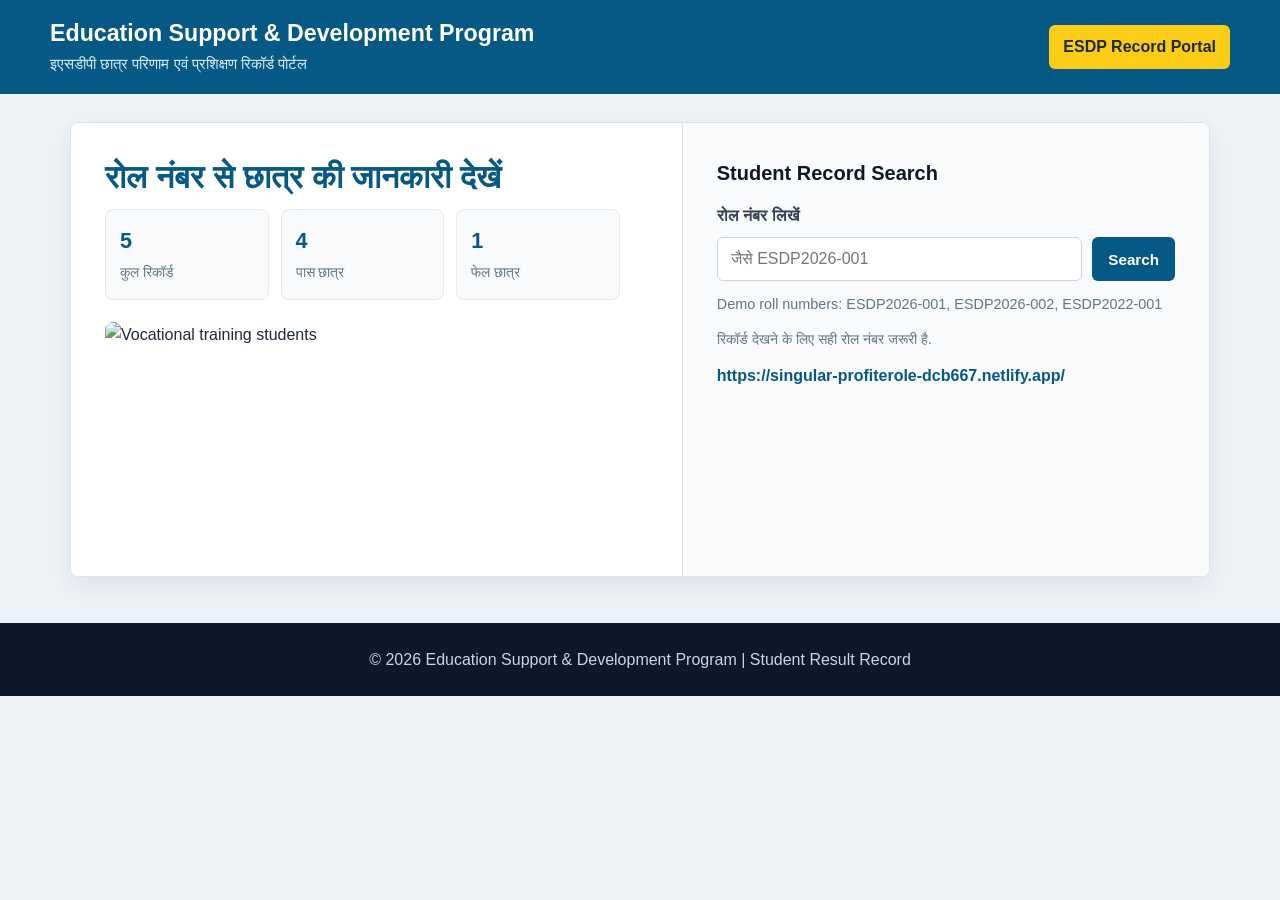
==== index.html @ fd44c866 "Add files via upload" ====
<!DOCTYPE html>
<html lang="hi">
<head>
    <meta charset="UTF-8">
    <meta name="viewport" content="width=device-width, initial-scale=1.0">
    <title>ESDP Student Result Record</title>
    <style>
        * {
            box-sizing: border-box;
            margin: 0;
            padding: 0;
        }

        body {
            background: #eef3f8;
            color: #1d2939;
            font-family: Arial, "Noto Sans Devanagari", sans-serif;
            line-height: 1.6;
        }

        header {
            background: #075985;
            color: #fff;
            padding: 18px 20px;
        }

        .header-inner {
            align-items: center;
            display: flex;
            gap: 18px;
            justify-content: space-between;
            margin: auto;
            max-width: 1180px;
        }

        .brand h1 {
            font-size: 1.45rem;
            line-height: 1.3;
        }

        .brand p {
            color: #d8eefb;
            font-size: 0.95rem;
            margin-top: 4px;
        }

        .badge {
            background: #facc15;
            border-radius: 6px;
            color: #1f2937;
            font-weight: 700;
            padding: 9px 14px;
            white-space: nowrap;
        }

        main {
            margin: auto;
            max-width: 1180px;
            padding: 28px 20px 46px;
        }

        .hero {
            background: #fff;
            border: 1px solid #d9e2ec;
            border-radius: 8px;
            box-shadow: 0 10px 28px rgba(15, 23, 42, 0.08);
            display: grid;
            gap: 28px;
            grid-template-columns: 1.05fr 0.95fr;
            overflow: hidden;
        }

        .hero-text {
            padding: 34px;
        }

        .hero-text h2 {
            color: #075985;
            font-size: 2rem;
            line-height: 1.25;
            margin-bottom: 12px;
        }

        .hero-text p {
            color: #475467;
            font-size: 1.05rem;
            margin-bottom: 22px;
        }

        .quick-stats {
            display: grid;
            gap: 12px;
            grid-template-columns: repeat(3, 1fr);
        }

        .vocational-photo {
            border-radius: 8px;
            display: block;
            height: 220px;
            margin-top: 22px;
            object-fit: cover;
            width: 100%;
        }

        .stat {
            background: #f8fafc;
            border: 1px solid #e2e8f0;
            border-radius: 8px;
            padding: 14px;
        }

        .stat strong {
            color: #075985;
            display: block;
            font-size: 1.35rem;
        }

        .stat span {
            color: #64748b;
            font-size: 0.86rem;
        }

        .search-panel {
            background: #f8fafc;
            border-left: 1px solid #d9e2ec;
            padding: 34px;
        }

        .search-panel h3 {
            color: #0f172a;
            font-size: 1.25rem;
            margin-bottom: 14px;
        }

        label {
            color: #344054;
            display: block;
            font-weight: 700;
            margin-bottom: 8px;
        }

        .search-row {
            display: flex;
            gap: 10px;
        }

        input {
            border: 1px solid #cbd5e1;
            border-radius: 6px;
            color: #1f2937;
            flex: 1;
            font-size: 1rem;
            min-width: 0;
            padding: 12px 13px;
        }

        input:focus {
            border-color: #0284c7;
            box-shadow: 0 0 0 3px rgba(2, 132, 199, 0.15);
            outline: none;
        }

        button {
            background: #075985;
            border: 0;
            border-radius: 6px;
            color: #fff;
            cursor: pointer;
            font-size: 0.95rem;
            font-weight: 700;
            padding: 12px 16px;
        }

        button:hover {
            background: #0369a1;
        }

        .secondary-btn {
            background: #e2e8f0;
            color: #0f172a;
        }

        .secondary-btn:hover {
            background: #cbd5e1;
        }

        .hint {
            color: #64748b;
            font-size: 0.9rem;
            margin-top: 12px;
        }

        .website-link {
            color: #075985;
            display: inline-block;
            font-weight: 700;
            margin-top: 12px;
            text-decoration: none;
        }

        .website-link:hover {
            text-decoration: underline;
        }

        .result-card {
            background: #fff;
            border: 1px solid #d9e2ec;
            border-radius: 8px;
            margin-top: 24px;
            overflow: hidden;
        }

        .result-head {
            align-items: center;
            background: #ecfeff;
            border-bottom: 1px solid #cffafe;
            display: flex;
            justify-content: space-between;
            padding: 18px 22px;
        }

        .result-head h3 {
            color: #164e63;
            font-size: 1.25rem;
        }

        .status {
            border-radius: 999px;
            font-weight: 800;
            padding: 7px 14px;
        }

        .status.pass {
            background: #dcfce7;
            color: #166534;
        }

        .status.fail {
            background: #fee2e2;
            color: #991b1b;
        }

        .details-grid {
            display: grid;
            grid-template-columns: repeat(2, 1fr);
        }

        .student-summary {
            align-items: center;
            border-bottom: 1px solid #edf2f7;
            display: flex;
            gap: 18px;
            padding: 20px 22px;
        }

        .student-photo {
            background: #e2e8f0;
            border: 1px solid #cbd5e1;
            border-radius: 8px;
            height: 116px;
            object-fit: cover;
            width: 96px;
        }

        .summary-text span {
            color: #667085;
            display: block;
            font-size: 0.9rem;
        }

        .summary-text strong {
            color: #0f172a;
            display: block;
            font-size: 1.35rem;
            line-height: 1.3;
            margin-top: 3px;
        }

        .detail {
            border-bottom: 1px solid #edf2f7;
            padding: 16px 22px;
        }

        .detail:nth-child(odd) {
            border-right: 1px solid #edf2f7;
        }

        .detail span {
            color: #667085;
            display: block;
            font-size: 0.85rem;
            margin-bottom: 4px;
        }

        .detail strong {
            color: #101828;
            font-size: 1.02rem;
        }

        .empty {
            background: #fff7ed;
            border: 1px solid #fed7aa;
            border-radius: 8px;
            color: #9a3412;
            display: none;
            margin-top: 20px;
            padding: 16px 18px;
        }

        footer {
            background: #0f172a;
            color: #cbd5e1;
            padding: 24px 20px;
            text-align: center;
        }

        @media (max-width: 820px) {
            .header-inner,
            .result-head {
                align-items: flex-start;
                flex-direction: column;
            }

            .hero {
                grid-template-columns: 1fr;
            }

            .search-panel {
                border-left: 0;
                border-top: 1px solid #d9e2ec;
            }

            .quick-stats,
            .details-grid {
                grid-template-columns: 1fr;
            }

            .student-summary {
                align-items: flex-start;
            }

            .detail:nth-child(odd) {
                border-right: 0;
            }

            .search-row {
                flex-direction: column;
            }
        }
    </style>
</head>
<body>
    <header>
        <div class="header-inner">
            <div class="brand">
                <h1>Education Support & Development Program</h1>
                <p>इएसडीपी छात्र परिणाम एवं प्रशिक्षण रिकॉर्ड पोर्टल</p>
            </div>
            <div class="badge">ESDP Record Portal</div>
        </div>
    </header>

    <main>
        <section class="hero">
            <div class="hero-text">
                <h2>रोल नंबर से छात्र की जानकारी देखें</h2>
                <div class="quick-stats">
                    <div class="stat">
                        <strong id="totalStudents">0</strong>
                        <span>कुल रिकॉर्ड</span>
                    </div>
                    <div class="stat">
                        <strong id="passStudents">0</strong>
                        <span>पास छात्र</span>
                    </div>
                    <div class="stat">
                        <strong id="failStudents">0</strong>
                        <span>फेल छात्र</span>
                    </div>
                </div>
                <img
                    class="vocational-photo"
                    src="https://images.unsplash.com/photo-1524178232363-1fb2b075b655?auto=format&fit=crop&w=900&q=85"
                    alt="Vocational training students"
                >
            </div>

            <div class="search-panel">
                <h3>Student Record Search</h3>
                <form id="searchForm">
                    <label for="rollInput">रोल नंबर लिखें</label>
                    <div class="search-row">
                        <input id="rollInput" type="text" placeholder="जैसे ESDP2026-001" autocomplete="off">
                        <button type="submit">Search</button>
                    </div>
                </form>
                <p class="hint">Demo roll numbers: ESDP2026-001, ESDP2026-002, ESDP2022-001</p>
                <p class="hint">रिकॉर्ड देखने के लिए सही रोल नंबर जरूरी है.</p>
                <a class="website-link" href="https://singular-profiterole-dcb667.netlify.app/">https://singular-profiterole-dcb667.netlify.app/</a>
            </div>
        </section>

        <div class="empty" id="emptyMessage">इस रोल नंबर का रिकॉर्ड नहीं मिला. कृपया रोल नंबर दोबारा जांचें.</div>

        <section class="result-card" id="resultCard" aria-live="polite">
            <div class="result-head">
                <h3 id="resultTitle">Student Details</h3>
                <span class="status pass" id="resultStatus">PASS</span>
            </div>
            <div class="student-summary">
                <img class="student-photo" id="studentPhoto" src="rahul-varma-photo.svg" alt="Student photo">
                <div class="summary-text">
                    <span>Student Photo & Record</span>
                    <strong id="summaryName"></strong>
                </div>
            </div>
            <div class="details-grid">
                <div class="detail">
                    <span>रोल नंबर</span>
                    <strong id="rollNumber"></strong>
                </div>
                <div class="detail">
                    <span>छात्र का नाम</span>
                    <strong id="studentName"></strong>
                </div>
                <div class="detail">
                    <span>पिता का नाम</span>
                    <strong id="fatherName"></strong>
                </div>
                <div class="detail">
                    <span>ट्रेड का नाम</span>
                    <strong id="tradeName"></strong>
                </div>
                <div class="detail">
                    <span>सेंटर का नाम</span>
                    <strong id="centerName"></strong>
                </div>
                <div class="detail">
                    <span>उत्तीर्ण वर्ष</span>
                    <strong id="passingYear"></strong>
                </div>
            </div>
        </section>

    </main>

    <footer>
        <p>&copy; 2026 Education Support & Development Program | Student Result Record</p>
    </footer>

    <script>
        const students = [
            {
                roll: "ESDP2026-001",
                name: "Rahul Varma",
                father: "Mohan Varma",
                trade: "IT / कंप्यूटर",
                center: "ESDP सेंटर छिंदवाड़ा",
                year: "2026",
                result: "PASS",
                photo: "rahul-varma-photo.svg"
            },
            {
                roll: "ESDP2026-002",
                name: "Pooja Sahu",
                father: "Rajesh Sahu",
                trade: "ब्यूटी एंड वेलनेस",
                center: "ESDP सेंटर बालाघाट",
                year: "2026",
                result: "PASS",
                photo: ""
            },
            {
                roll: "ESDP2024-001",
                name: "Aman Thakur",
                father: "Suresh Thakur",
                trade: "एग्रीकल्चर",
                center: "ESDP सेंटर सिवनी",
                year: "2024",
                result: "FAIL",
                photo: ""
            },
            {
                roll: "ESDP2030-001",
                name: "Neha Pawar",
                father: "Dinesh Pawar",
                trade: "हेल्थकेयर",
                center: "ESDP सेंटर बैतूल",
                year: "2030",
                result: "PASS",
                photo: ""
            },
            {
                roll: "ESDP2022-001",
                name: "Ravi Patel",
                father: "Mahesh Patel",
                trade: "IT / कंप्यूटर",
                center: "ESDP सेंटर छिंदवाड़ा",
                year: "2022",
                result: "PASS",
                photo: ""
            }
        ];

        const resultCard = document.getElementById("resultCard");
        const emptyMessage = document.getElementById("emptyMessage");
        const rollInput = document.getElementById("rollInput");
        const resultStatus = document.getElementById("resultStatus");
        const studentPhoto = document.getElementById("studentPhoto");

        function fillStats() {
            document.getElementById("totalStudents").textContent = students.length;
            document.getElementById("passStudents").textContent = students.filter(student => student.result === "PASS").length;
            document.getElementById("failStudents").textContent = students.filter(student => student.result === "FAIL").length;
        }

        function showStudent(student) {
            document.getElementById("resultTitle").textContent = `${student.name} का रिकॉर्ड`;
            document.getElementById("summaryName").textContent = student.name;
            document.getElementById("rollNumber").textContent = student.roll;
            document.getElementById("studentName").textContent = student.name;
            document.getElementById("fatherName").textContent = student.father;
            document.getElementById("tradeName").textContent = student.trade;
            document.getElementById("centerName").textContent = student.center;
            document.getElementById("passingYear").textContent = student.year;
            studentPhoto.src = student.photo || "student-photo-placeholder.svg";
            studentPhoto.alt = `${student.name} photo`;
            resultStatus.textContent = student.result;
            resultStatus.className = `status ${student.result === "PASS" ? "pass" : "fail"}`;
            resultCard.style.display = "block";
            emptyMessage.style.display = "none";
        }

        function searchStudent(event) {
            event.preventDefault();
            const roll = rollInput.value.trim().toUpperCase();
            const student = students.find(item => item.roll.toUpperCase() === roll);

            if (student) {
                showStudent(student);
                return;
            }

            resultCard.style.display = "none";
            emptyMessage.style.display = "block";
        }

        document.getElementById("searchForm").addEventListener("submit", searchStudent);

        function openStudentFromLink() {
            const params = new URLSearchParams(window.location.search);
            const roll = params.get("roll");

            if (!roll) {
                resultCard.style.display = "none";
                return;
            }

            const student = students.find(item => item.roll.toUpperCase() === roll.trim().toUpperCase());

            if (student) {
                rollInput.value = student.roll;
                showStudent(student);
                return;
            }

            resultCard.style.display = "none";
            emptyMessage.style.display = "block";
        }

        fillStats();
        openStudentFromLink();
    </script>
</body>
</html>
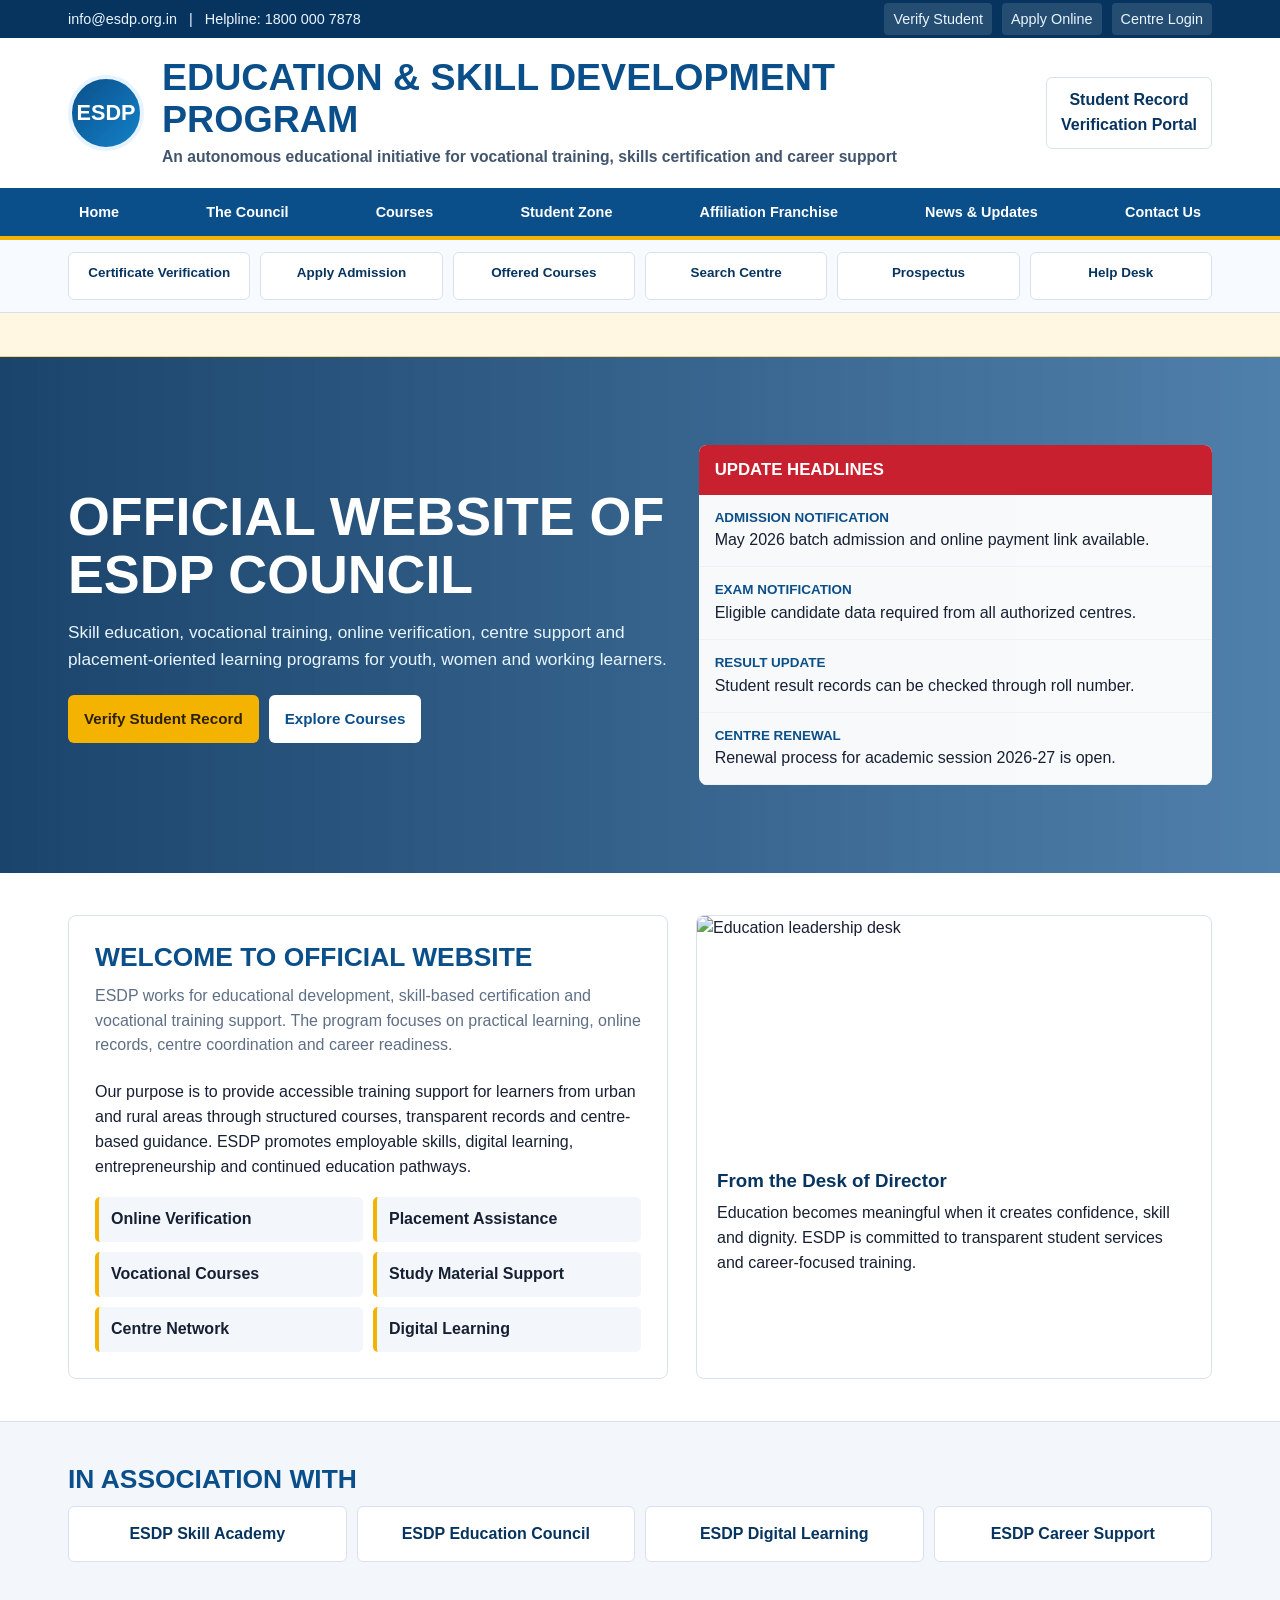
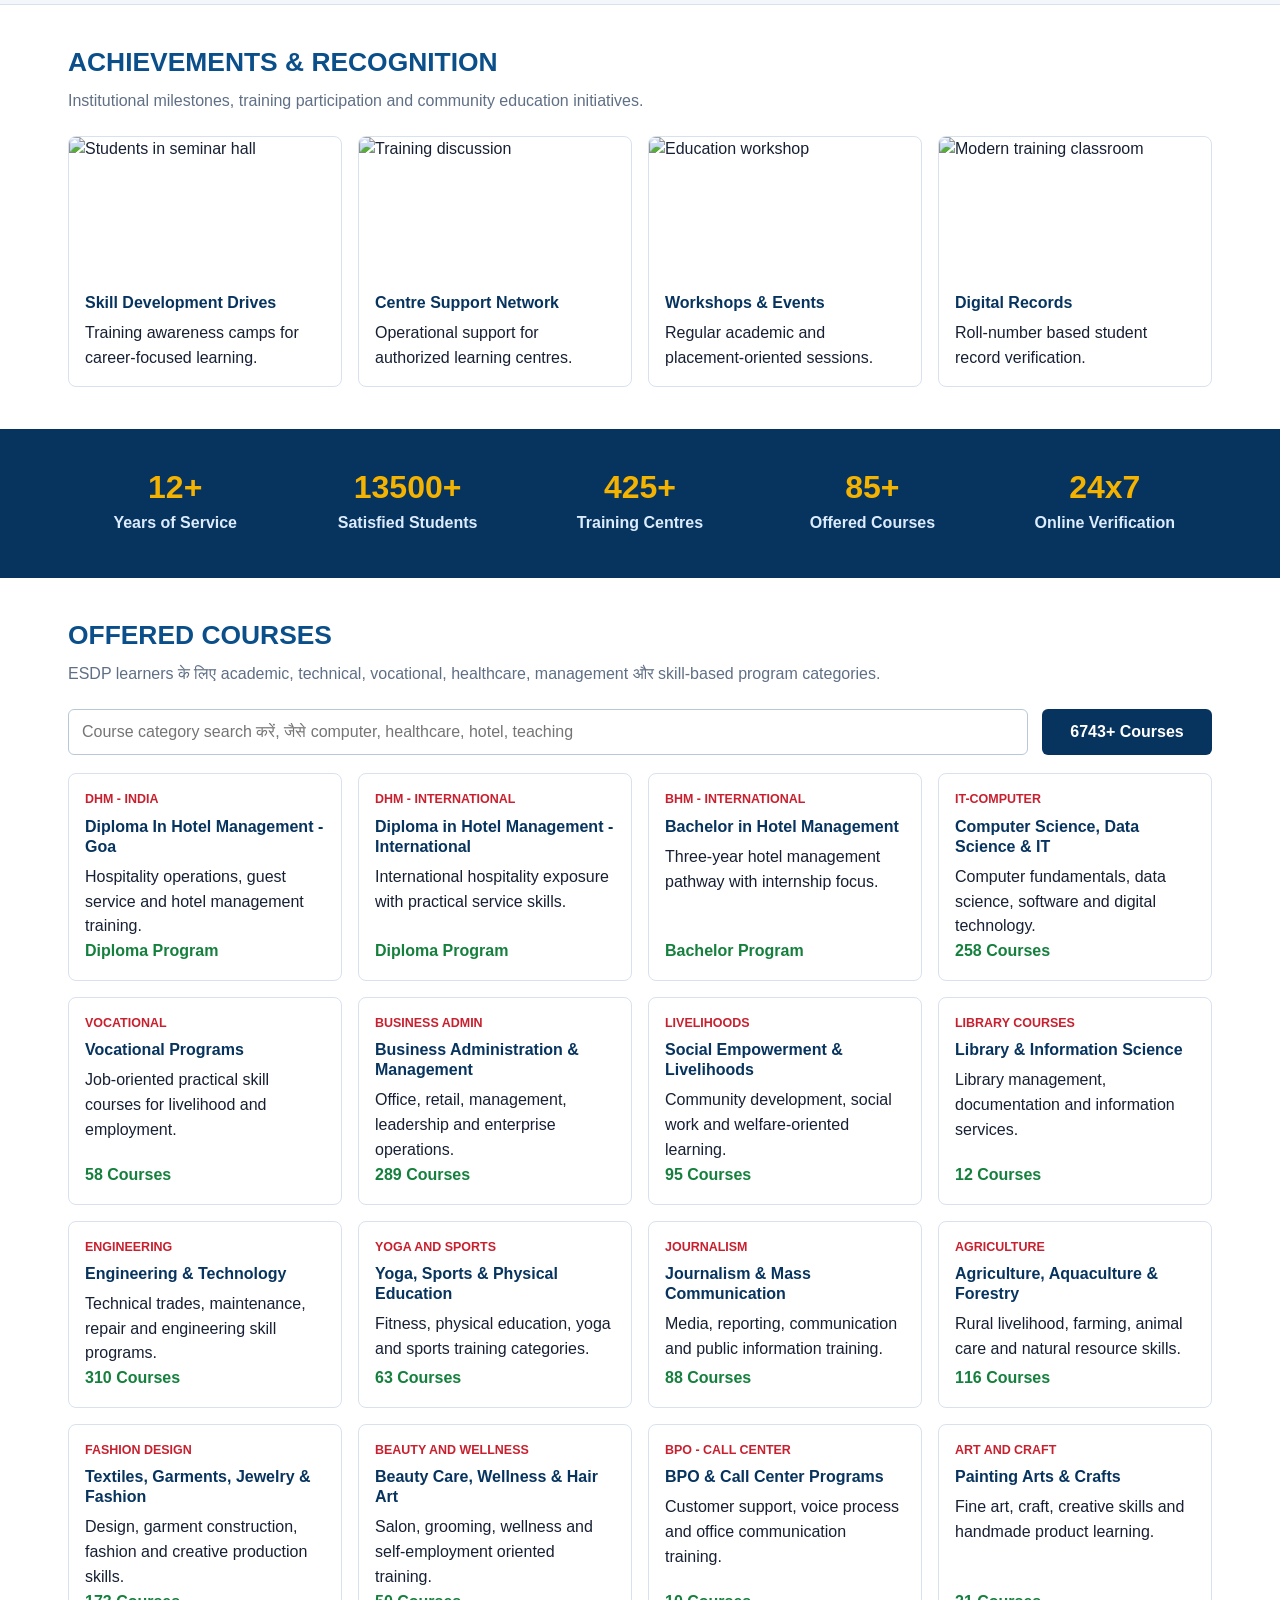
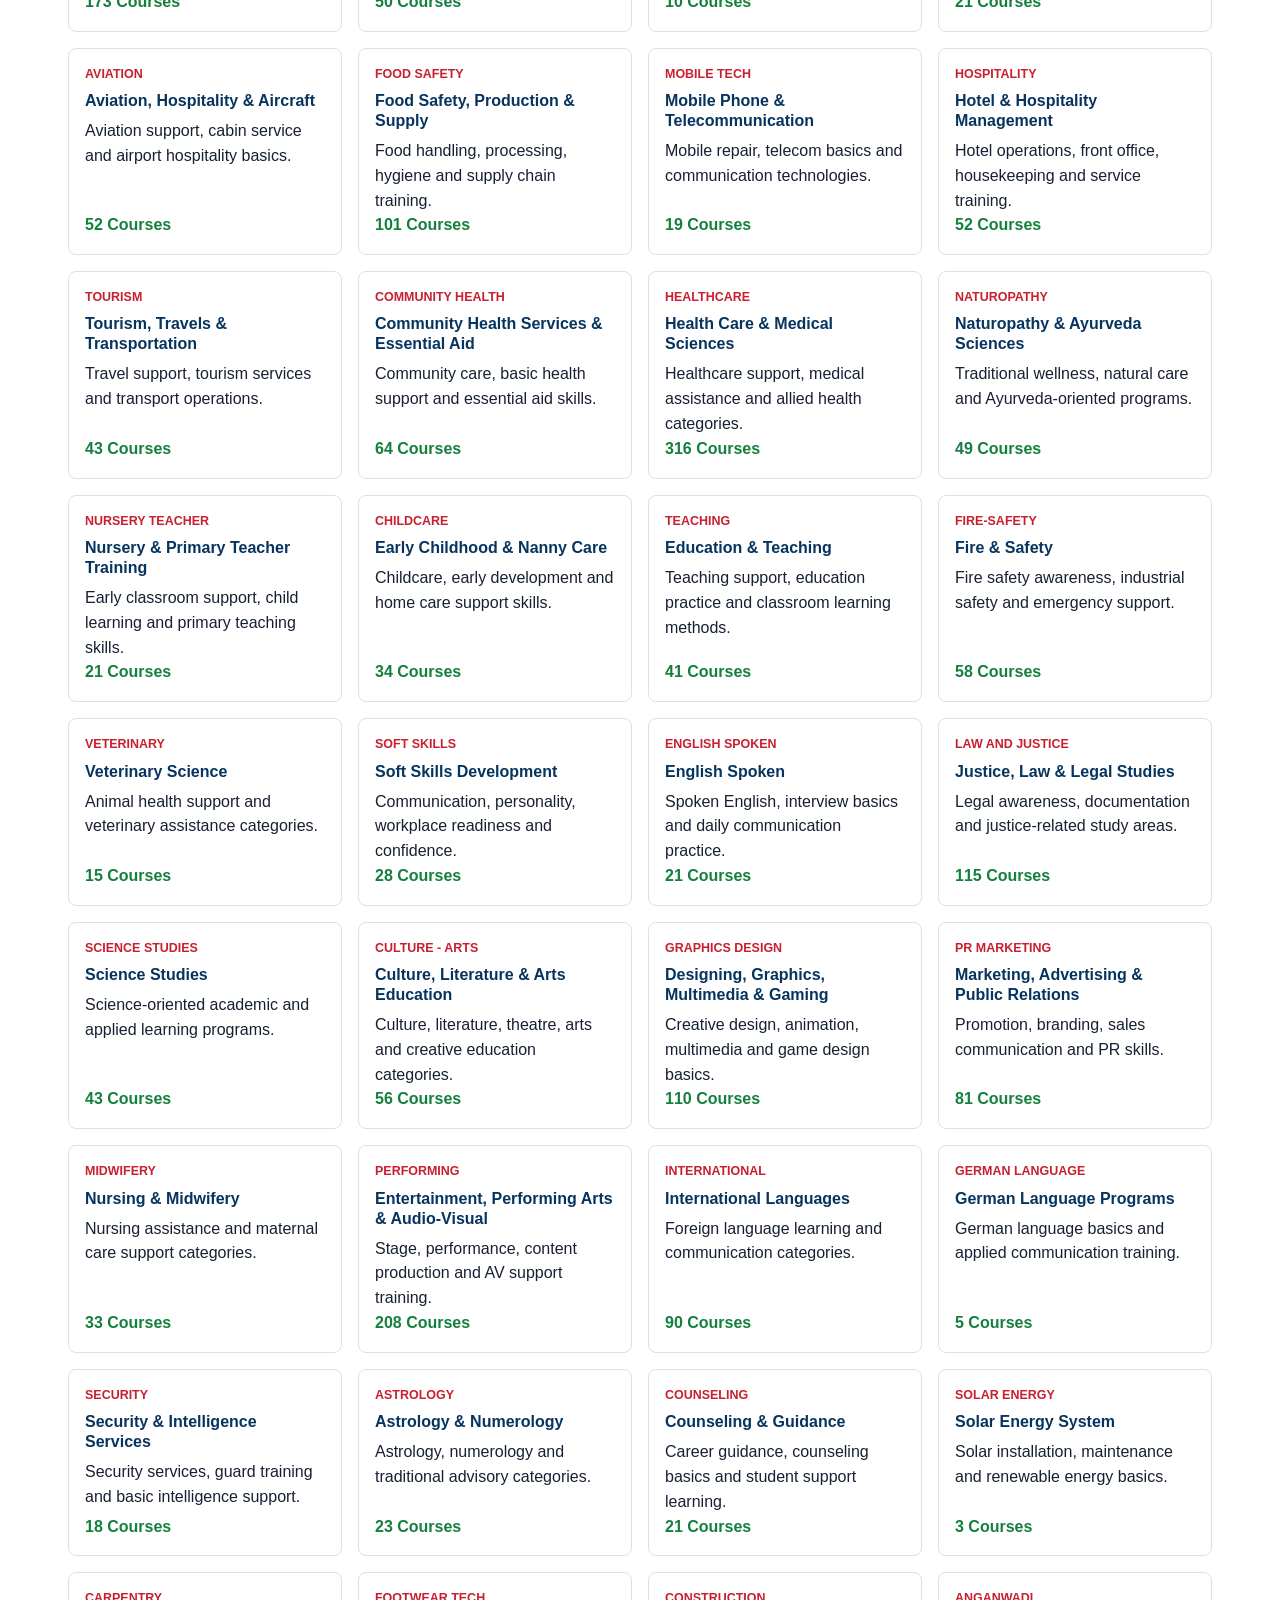
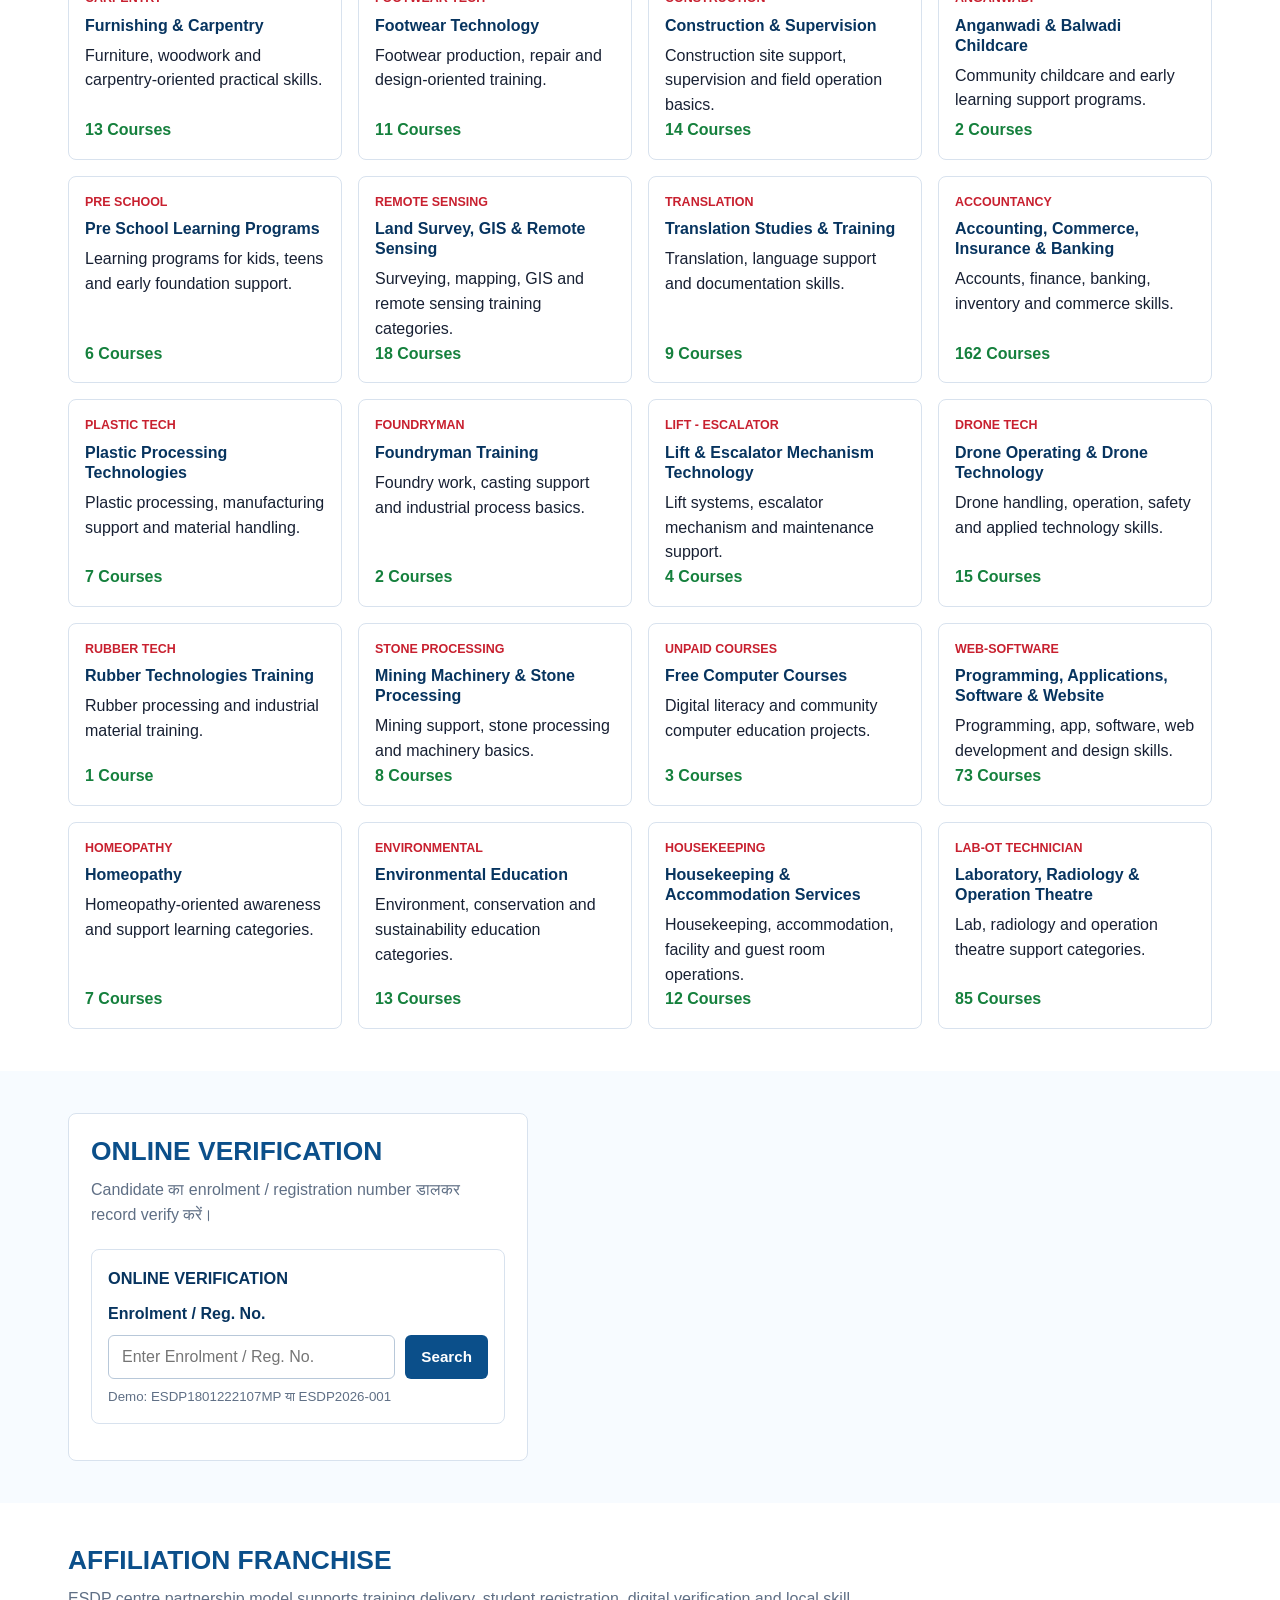
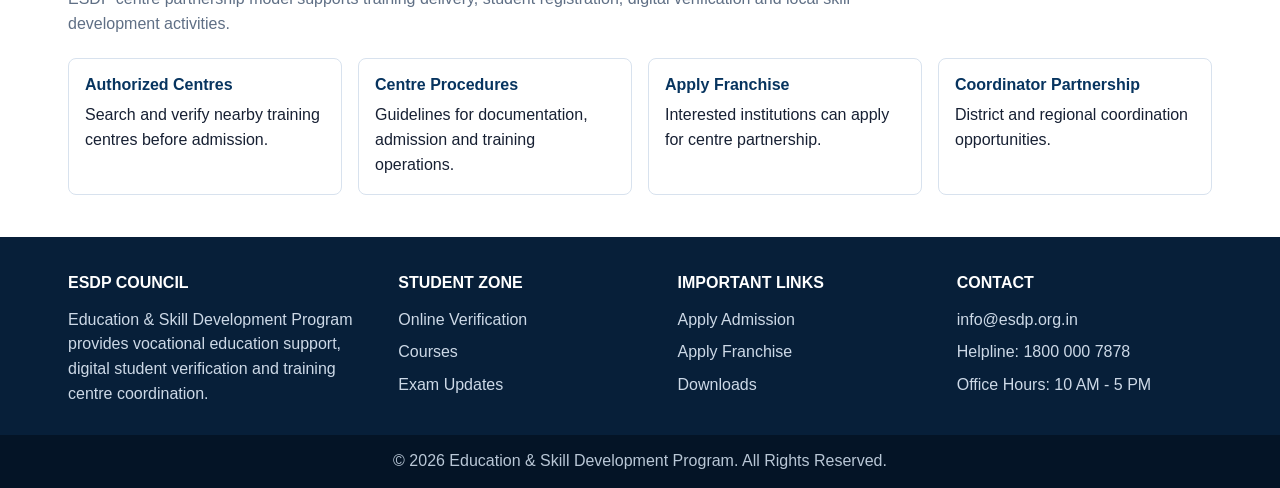
==== commit 5b37c1d2: "Add files via upload" ====
--- a/index.html
+++ b/index.html
@@ -3,7 +3,7 @@
 <head>
     <meta charset="UTF-8">
     <meta name="viewport" content="width=device-width, initial-scale=1.0">
-    <title>ESDP Student Result Record</title>
+    <title>ESDP Council | Educational & Skill Development Portal</title>
     <style>
         * {
             box-sizing: border-box;
@@ -11,131 +11,520 @@
             padding: 0;
         }
 
+        :root {
+            --blue: #0b4f8a;
+            --deep: #07345f;
+            --gold: #f5b301;
+            --red: #c8202f;
+            --green: #15803d;
+            --ink: #172033;
+            --muted: #5f6f85;
+            --line: #d8e2ee;
+            --soft: #f3f7fb;
+        }
+
         body {
-            background: #eef3f8;
-            color: #1d2939;
+            background: #ffffff;
+            color: var(--ink);
             font-family: Arial, "Noto Sans Devanagari", sans-serif;
-            line-height: 1.6;
-        }
-
-        header {
-            background: #075985;
-            color: #fff;
-            padding: 18px 20px;
-        }
-
-        .header-inner {
+            line-height: 1.55;
+        }
+
+        a {
+            color: inherit;
+            text-decoration: none;
+        }
+
+        img {
+            display: block;
+            max-width: 100%;
+        }
+
+        .wrap {
+            margin: 0 auto;
+            max-width: 1180px;
+            padding: 0 18px;
+        }
+
+        .topbar {
+            background: var(--deep);
+            color: #e8f4ff;
+            font-size: 0.9rem;
+        }
+
+        .topbar .wrap,
+        .brand-row,
+        .nav-row {
             align-items: center;
             display: flex;
+            justify-content: space-between;
+        }
+
+        .topbar .wrap {
+            gap: 16px;
+            min-height: 38px;
+        }
+
+        .top-links {
+            display: flex;
+            flex-wrap: wrap;
+            gap: 10px;
+        }
+
+        .top-links a {
+            background: rgba(255, 255, 255, 0.12);
+            border-radius: 4px;
+            padding: 5px 9px;
+        }
+
+        .brand-row {
+            background: #fff;
             gap: 18px;
-            justify-content: space-between;
-            margin: auto;
-            max-width: 1180px;
-        }
-
-        .brand h1 {
-            font-size: 1.45rem;
-            line-height: 1.3;
-        }
-
-        .brand p {
-            color: #d8eefb;
-            font-size: 0.95rem;
-            margin-top: 4px;
-        }
-
-        .badge {
-            background: #facc15;
+            padding: 18px;
+        }
+
+        .logo-mark {
+            align-items: center;
+            background: linear-gradient(135deg, var(--blue), #1382c8);
+            border: 4px solid #e7f4ff;
+            border-radius: 50%;
+            color: #fff;
+            display: flex;
+            flex: 0 0 auto;
+            font-size: 1.35rem;
+            font-weight: 900;
+            height: 76px;
+            justify-content: center;
+            letter-spacing: 0;
+            width: 76px;
+        }
+
+        .brand-title {
+            flex: 1;
+        }
+
+        .brand-title h1 {
+            color: var(--blue);
+            font-size: clamp(1.45rem, 3vw, 2.35rem);
+            line-height: 1.12;
+            text-transform: uppercase;
+        }
+
+        .brand-title p {
+            color: #41556d;
+            font-size: 0.98rem;
+            font-weight: 700;
+            margin-top: 5px;
+        }
+
+        .iso-box {
+            border: 1px solid var(--line);
             border-radius: 6px;
-            color: #1f2937;
-            font-weight: 700;
-            padding: 9px 14px;
+            color: var(--deep);
+            font-weight: 800;
+            padding: 10px 14px;
+            text-align: center;
+        }
+
+        nav {
+            background: var(--blue);
+            border-bottom: 4px solid var(--gold);
+            color: #fff;
+            position: sticky;
+            top: 0;
+            z-index: 5;
+        }
+
+        .nav-row {
+            flex-wrap: wrap;
+            gap: 2px;
+        }
+
+        .nav-row a {
+            font-size: 0.9rem;
+            font-weight: 800;
+            padding: 13px 11px;
+        }
+
+        .nav-row a:hover {
+            background: rgba(255, 255, 255, 0.15);
+        }
+
+        .quick-panel {
+            background: #f7fbff;
+            border-bottom: 1px solid var(--line);
+        }
+
+        .quick-grid {
+            display: grid;
+            gap: 10px;
+            grid-template-columns: repeat(6, 1fr);
+            padding: 12px 18px;
+        }
+
+        .quick-grid a {
+            background: #fff;
+            border: 1px solid var(--line);
+            border-radius: 6px;
+            color: var(--deep);
+            font-size: 0.84rem;
+            font-weight: 800;
+            min-height: 48px;
+            padding: 10px;
+            text-align: center;
+        }
+
+        .ticker {
+            background: #fff7e1;
+            border-bottom: 1px solid #f7d36f;
+            color: #7a3600;
+            font-weight: 800;
+            overflow: hidden;
+            padding: 9px 0;
             white-space: nowrap;
         }
 
-        main {
-            margin: auto;
-            max-width: 1180px;
-            padding: 28px 20px 46px;
+        .ticker span {
+            display: inline-block;
+            padding-left: 100%;
+            animation: slide 24s linear infinite;
+        }
+
+        @keyframes slide {
+            from { transform: translateX(0); }
+            to { transform: translateX(-100%); }
         }
 
         .hero {
-            background: #fff;
-            border: 1px solid #d9e2ec;
-            border-radius: 8px;
-            box-shadow: 0 10px 28px rgba(15, 23, 42, 0.08);
+            background:
+                linear-gradient(90deg, rgba(7, 52, 95, 0.92), rgba(11, 79, 138, 0.72)),
+                url("https://images.unsplash.com/photo-1523050854058-8df90110c9f1?auto=format&fit=crop&w=1600&q=82") center/cover;
+            color: #fff;
+        }
+
+        .hero-grid {
             display: grid;
             gap: 28px;
-            grid-template-columns: 1.05fr 0.95fr;
+            grid-template-columns: 1.08fr 0.92fr;
+            min-height: 430px;
+            padding: 46px 18px;
+        }
+
+        .hero-copy {
+            align-self: center;
+        }
+
+        .hero-copy h2 {
+            font-size: clamp(2rem, 4.2vw, 3.5rem);
+            line-height: 1.08;
+            max-width: 760px;
+            text-transform: uppercase;
+        }
+
+        .hero-copy p {
+            color: #e7f5ff;
+            font-size: 1.08rem;
+            margin: 16px 0 22px;
+            max-width: 720px;
+        }
+
+        .hero-actions {
+            display: flex;
+            flex-wrap: wrap;
+            gap: 10px;
+        }
+
+        .btn {
+            border: 0;
+            border-radius: 6px;
+            cursor: pointer;
+            display: inline-block;
+            font-size: 0.95rem;
+            font-weight: 900;
+            padding: 12px 16px;
+            text-align: center;
+        }
+
+        .btn.gold {
+            background: var(--gold);
+            color: #2b2100;
+        }
+
+        .btn.light {
+            background: #fff;
+            color: var(--blue);
+        }
+
+        .notice-board {
+            align-self: center;
+            background: rgba(255, 255, 255, 0.96);
+            border-radius: 8px;
+            color: var(--ink);
             overflow: hidden;
         }
 
-        .hero-text {
-            padding: 34px;
-        }
-
-        .hero-text h2 {
-            color: #075985;
-            font-size: 2rem;
-            line-height: 1.25;
-            margin-bottom: 12px;
-        }
-
-        .hero-text p {
-            color: #475467;
+        .notice-board h3 {
+            background: var(--red);
+            color: #fff;
             font-size: 1.05rem;
+            padding: 12px 16px;
+            text-transform: uppercase;
+        }
+
+        .notice-list {
+            list-style: none;
+        }
+
+        .notice-list li {
+            border-bottom: 1px solid #edf2f7;
+            padding: 13px 16px;
+        }
+
+        .notice-list strong {
+            color: var(--blue);
+            display: block;
+            font-size: 0.84rem;
+            text-transform: uppercase;
+        }
+
+        section {
+            padding: 42px 0;
+        }
+
+        .section-title {
+            color: var(--blue);
+            font-size: 1.65rem;
+            line-height: 1.2;
+            margin-bottom: 10px;
+            text-transform: uppercase;
+        }
+
+        .section-lead {
+            color: var(--muted);
             margin-bottom: 22px;
-        }
-
-        .quick-stats {
+            max-width: 850px;
+        }
+
+        .about-grid {
             display: grid;
-            gap: 12px;
-            grid-template-columns: repeat(3, 1fr);
-        }
-
-        .vocational-photo {
+            gap: 28px;
+            grid-template-columns: 1fr 0.86fr;
+        }
+
+        .about-card,
+        .director-card,
+        .verify-box,
+        .course-card,
+        .award-card,
+        .update-card {
+            background: #fff;
+            border: 1px solid var(--line);
             border-radius: 8px;
-            display: block;
-            height: 220px;
-            margin-top: 22px;
+        }
+
+        .about-card {
+            padding: 26px;
+        }
+
+        .feature-list {
+            display: grid;
+            gap: 10px;
+            grid-template-columns: repeat(2, 1fr);
+            list-style: none;
+            margin-top: 18px;
+        }
+
+        .feature-list li {
+            background: var(--soft);
+            border-left: 4px solid var(--gold);
+            border-radius: 5px;
+            font-weight: 800;
+            padding: 10px 12px;
+        }
+
+        .director-card {
+            overflow: hidden;
+        }
+
+        .director-card img {
+            height: 230px;
             object-fit: cover;
             width: 100%;
         }
 
-        .stat {
-            background: #f8fafc;
-            border: 1px solid #e2e8f0;
+        .director-body {
+            padding: 20px;
+        }
+
+        .director-body h3 {
+            color: var(--deep);
+            margin-bottom: 6px;
+        }
+
+        .association {
+            background: var(--soft);
+            border-bottom: 1px solid var(--line);
+            border-top: 1px solid var(--line);
+        }
+
+        .association-strip {
+            display: grid;
+            gap: 10px;
+            grid-template-columns: repeat(4, 1fr);
+        }
+
+        .association-strip div {
+            background: #fff;
+            border: 1px solid var(--line);
+            border-radius: 6px;
+            color: var(--deep);
+            font-weight: 900;
+            padding: 15px;
+            text-align: center;
+        }
+
+        .awards-grid,
+        .courses-grid,
+        .updates-grid {
+            display: grid;
+            gap: 16px;
+            grid-template-columns: repeat(4, 1fr);
+        }
+
+        .course-tools {
+            display: grid;
+            gap: 14px;
+            grid-template-columns: 1fr auto;
+            margin-bottom: 18px;
+        }
+
+        .course-tools input {
+            width: 100%;
+        }
+
+        .course-total {
+            align-items: center;
+            background: var(--deep);
+            border-radius: 6px;
+            color: #fff;
+            display: flex;
+            font-weight: 900;
+            justify-content: center;
+            min-width: 170px;
+            padding: 11px 14px;
+            text-align: center;
+        }
+
+        .award-card {
+            overflow: hidden;
+        }
+
+        .award-card img {
+            height: 140px;
+            object-fit: cover;
+            width: 100%;
+        }
+
+        .award-card div,
+        .course-card,
+        .update-card {
+            padding: 16px;
+        }
+
+        .course-card {
+            display: flex;
+            flex-direction: column;
+            min-height: 150px;
+        }
+
+        .award-card h3,
+        .course-card h3,
+        .update-card h3 {
+            color: var(--deep);
+            font-size: 1rem;
+            line-height: 1.25;
+            margin-bottom: 8px;
+        }
+
+        .course-code {
+            color: var(--red);
+            font-size: 0.78rem;
+            font-weight: 900;
+            margin-bottom: 7px;
+            text-transform: uppercase;
+        }
+
+        .course-count {
+            color: var(--green);
+            font-weight: 900;
+            margin-top: auto;
+        }
+
+        .stats {
+            background: var(--deep);
+            color: #fff;
+        }
+
+        .stats-grid {
+            display: grid;
+            gap: 18px;
+            grid-template-columns: repeat(5, 1fr);
+            text-align: center;
+        }
+
+        .stat strong {
+            color: var(--gold);
+            display: block;
+            font-size: 2rem;
+            line-height: 1;
+        }
+
+        .stat span {
+            color: #dcecff;
+            display: block;
+            font-weight: 800;
+            margin-top: 8px;
+        }
+
+        .verify-section {
+            background: #f7fbff;
+        }
+
+        .verify-grid {
+            display: grid;
+            gap: 22px;
+            grid-template-columns: 0.82fr 1.18fr;
+        }
+
+        .verify-box {
+            padding: 22px;
+        }
+
+        .verify-form-card {
+            background: #fff;
+            border: 1px solid var(--line);
             border-radius: 8px;
-            padding: 14px;
-        }
-
-        .stat strong {
-            color: #075985;
+            margin-bottom: 14px;
+            padding: 16px;
+        }
+
+        .verify-form-card h3 {
+            color: var(--deep);
+            font-size: 1.02rem;
+            margin-bottom: 10px;
+            text-transform: uppercase;
+        }
+
+        .verify-form-card small {
+            color: var(--muted);
             display: block;
-            font-size: 1.35rem;
-        }
-
-        .stat span {
-            color: #64748b;
-            font-size: 0.86rem;
-        }
-
-        .search-panel {
-            background: #f8fafc;
-            border-left: 1px solid #d9e2ec;
-            padding: 34px;
-        }
-
-        .search-panel h3 {
-            color: #0f172a;
-            font-size: 1.25rem;
-            margin-bottom: 14px;
+            margin-top: 8px;
         }
 
         label {
-            color: #344054;
+            color: var(--deep);
             display: block;
-            font-weight: 700;
+            font-weight: 900;
             margin-bottom: 8px;
         }
 
@@ -145,89 +534,85 @@
         }
 
         input {
-            border: 1px solid #cbd5e1;
+            border: 1px solid #b8c8d9;
             border-radius: 6px;
-            color: #1f2937;
+            color: var(--ink);
             flex: 1;
             font-size: 1rem;
             min-width: 0;
             padding: 12px 13px;
         }
 
+        select {
+            background: #fff;
+            border: 1px solid #b8c8d9;
+            border-radius: 6px;
+            color: var(--ink);
+            font-size: 1rem;
+            padding: 12px 13px;
+            width: 100%;
+        }
+
         input:focus {
-            border-color: #0284c7;
-            box-shadow: 0 0 0 3px rgba(2, 132, 199, 0.15);
+            border-color: var(--blue);
+            box-shadow: 0 0 0 3px rgba(11, 79, 138, 0.14);
             outline: none;
         }
 
-        button {
-            background: #075985;
-            border: 0;
-            border-radius: 6px;
+        .verify-box button {
+            background: var(--blue);
             color: #fff;
-            cursor: pointer;
-            font-size: 0.95rem;
-            font-weight: 700;
-            padding: 12px 16px;
-        }
-
-        button:hover {
-            background: #0369a1;
-        }
-
-        .secondary-btn {
-            background: #e2e8f0;
-            color: #0f172a;
-        }
-
-        .secondary-btn:hover {
-            background: #cbd5e1;
         }
 
         .hint {
-            color: #64748b;
+            color: var(--muted);
             font-size: 0.9rem;
-            margin-top: 12px;
-        }
-
-        .website-link {
-            color: #075985;
-            display: inline-block;
-            font-weight: 700;
-            margin-top: 12px;
-            text-decoration: none;
-        }
-
-        .website-link:hover {
-            text-decoration: underline;
+            margin-top: 10px;
         }
 
         .result-card {
             background: #fff;
-            border: 1px solid #d9e2ec;
+            border: 1px solid var(--line);
             border-radius: 8px;
-            margin-top: 24px;
+            display: none;
             overflow: hidden;
+        }
+
+        .verification-banner {
+            background: linear-gradient(90deg, var(--deep), var(--blue));
+            color: #fff;
+            padding: 18px;
+            text-align: center;
+        }
+
+        .verification-banner h3 {
+            font-size: 1.15rem;
+            text-transform: uppercase;
+        }
+
+        .verification-banner p {
+            color: #d9ecff;
+            font-weight: 700;
+            margin-top: 4px;
         }
 
         .result-head {
             align-items: center;
-            background: #ecfeff;
-            border-bottom: 1px solid #cffafe;
+            background: #eaf6ff;
+            border-bottom: 1px solid var(--line);
             display: flex;
             justify-content: space-between;
-            padding: 18px 22px;
+            padding: 15px 18px;
         }
 
         .result-head h3 {
-            color: #164e63;
-            font-size: 1.25rem;
+            color: var(--deep);
         }
 
         .status {
             border-radius: 999px;
-            font-weight: 800;
-            padding: 7px 14px;
+            font-weight: 900;
+            padding: 6px 13px;
         }
 
         .status.pass {
@@ -240,45 +625,62 @@
             color: #991b1b;
         }
 
-        .details-grid {
-            display: grid;
-            grid-template-columns: repeat(2, 1fr);
-        }
-
         .student-summary {
             align-items: center;
-            border-bottom: 1px solid #edf2f7;
             display: flex;
-            gap: 18px;
-            padding: 20px 22px;
+            gap: 16px;
+            padding: 18px;
         }
 
         .student-photo {
             background: #e2e8f0;
             border: 1px solid #cbd5e1;
             border-radius: 8px;
-            height: 116px;
+            height: 112px;
             object-fit: cover;
-            width: 96px;
+            width: 92px;
         }
 
         .summary-text span {
-            color: #667085;
+            color: var(--muted);
             display: block;
             font-size: 0.9rem;
         }
 
         .summary-text strong {
-            color: #0f172a;
+            color: var(--deep);
             display: block;
             font-size: 1.35rem;
-            line-height: 1.3;
-            margin-top: 3px;
+        }
+
+        .candidate-table {
+            border-collapse: collapse;
+            margin: 0 18px 18px;
+            width: calc(100% - 36px);
+        }
+
+        .candidate-table th,
+        .candidate-table td {
+            border: 1px solid #dfe7f0;
+            padding: 11px 12px;
+            text-align: left;
+            vertical-align: top;
+        }
+
+        .candidate-table th {
+            background: #f4f8fc;
+            color: var(--deep);
+            width: 34%;
+        }
+
+        .candidate-table td {
+            color: var(--ink);
+            font-weight: 800;
         }
 
         .detail {
-            border-bottom: 1px solid #edf2f7;
-            padding: 16px 22px;
+            border-top: 1px solid #edf2f7;
+            padding: 14px 18px;
         }
 
         .detail:nth-child(odd) {
@@ -286,15 +688,13 @@
         }
 
         .detail span {
-            color: #667085;
+            color: var(--muted);
             display: block;
-            font-size: 0.85rem;
-            margin-bottom: 4px;
+            font-size: 0.84rem;
         }
 
         .detail strong {
-            color: #101828;
-            font-size: 1.02rem;
+            color: var(--ink);
         }
 
         .empty {
@@ -303,202 +703,504 @@
             border-radius: 8px;
             color: #9a3412;
             display: none;
-            margin-top: 20px;
-            padding: 16px 18px;
-        }
-
-        footer {
-            background: #0f172a;
-            color: #cbd5e1;
-            padding: 24px 20px;
+            margin-top: 14px;
+            padding: 14px 16px;
+        }
+
+        .verification-note {
+            background: #ecfdf5;
+            border: 1px solid #bbf7d0;
+            border-radius: 8px;
+            color: #166534;
+            font-weight: 800;
+            margin-top: 14px;
+            padding: 12px 14px;
+        }
+
+        .verification-note {
+            margin: 0 18px 18px;
+        }
+
+        .footer {
+            background: #071f39;
+            color: #cdd9e7;
+            padding: 34px 0 0;
+        }
+
+        .footer-grid {
+            display: grid;
+            gap: 24px;
+            grid-template-columns: 1.2fr repeat(3, 1fr);
+        }
+
+        .footer h3 {
+            color: #fff;
+            font-size: 1rem;
+            margin-bottom: 12px;
+            text-transform: uppercase;
+        }
+
+        .footer ul {
+            list-style: none;
+        }
+
+        .footer li {
+            margin-bottom: 8px;
+        }
+
+        .copyright {
+            background: #041426;
+            color: #b9c7d6;
+            margin-top: 28px;
+            padding: 14px 0;
             text-align: center;
         }
 
-        @media (max-width: 820px) {
-            .header-inner,
+        @media (max-width: 980px) {
+            .quick-grid,
+            .awards-grid,
+            .courses-grid,
+            .updates-grid,
+            .course-tools,
+            .association-strip {
+                grid-template-columns: repeat(2, 1fr);
+            }
+
+            .hero-grid,
+            .about-grid,
+            .verify-grid,
+            .footer-grid {
+                grid-template-columns: 1fr;
+            }
+
+            .stats-grid {
+                grid-template-columns: repeat(2, 1fr);
+            }
+        }
+
+        @media (max-width: 640px) {
+            .topbar .wrap,
+            .brand-row,
             .result-head {
                 align-items: flex-start;
                 flex-direction: column;
             }
 
-            .hero {
-                grid-template-columns: 1fr;
+            .iso-box {
+                width: 100%;
             }
 
-            .search-panel {
-                border-left: 0;
-                border-top: 1px solid #d9e2ec;
+            .nav-row a {
+                flex: 1 1 50%;
+                text-align: center;
             }
 
-            .quick-stats,
+            .quick-grid,
+            .feature-list,
+            .awards-grid,
+            .courses-grid,
+            .updates-grid,
+            .course-tools,
+            .association-strip,
             .details-grid {
                 grid-template-columns: 1fr;
             }
 
-            .student-summary {
-                align-items: flex-start;
+            .search-row {
+                flex-direction: column;
+            }
+
+            .field-grid,
+            .verify-help-grid,
+            .verification-stamp {
+                grid-template-columns: 1fr;
             }
 
             .detail:nth-child(odd) {
                 border-right: 0;
             }
-
-            .search-row {
-                flex-direction: column;
-            }
         }
     </style>
 </head>
 <body>
-    <header>
-        <div class="header-inner">
-            <div class="brand">
-                <h1>Education Support & Development Program</h1>
-                <p>इएसडीपी छात्र परिणाम एवं प्रशिक्षण रिकॉर्ड पोर्टल</p>
+    <div class="topbar">
+        <div class="wrap">
+            <div>info@esdp.org.in &nbsp; | &nbsp; Helpline: 1800 000 7878</div>
+            <div class="top-links">
+                <a href="#verify">Verify Student</a>
+                <a href="#admission">Apply Online</a>
+                <a href="#login">Centre Login</a>
             </div>
-            <div class="badge">ESDP Record Portal</div>
+        </div>
+    </div>
+
+    <header class="brand-row wrap">
+        <div class="logo-mark">ESDP</div>
+        <div class="brand-title">
+            <h1>Education & Skill Development Program</h1>
+            <p>An autonomous educational initiative for vocational training, skills certification and career support</p>
+        </div>
+        <div class="iso-box">
+            Student Record<br>Verification Portal
         </div>
     </header>
 
+    <nav>
+        <div class="nav-row wrap">
+            <a href="#">Home</a>
+            <a href="#about">The Council</a>
+            <a href="#courses">Courses</a>
+            <a href="#verify">Student Zone</a>
+            <a href="#centres">Affiliation Franchise</a>
+            <a href="#updates">News & Updates</a>
+            <a href="#contact">Contact Us</a>
+        </div>
+    </nav>
+
+    <div class="quick-panel">
+        <div class="quick-grid wrap">
+            <a href="#verify">Certificate Verification</a>
+            <a href="#admission">Apply Admission</a>
+            <a href="#courses">Offered Courses</a>
+            <a href="#centres">Search Centre</a>
+            <a href="#downloads">Prospectus</a>
+            <a href="#contact">Help Desk</a>
+        </div>
+    </div>
+
+    <div class="ticker">
+        <span>ALERT: Students are advised to verify admission, certificate and centre details only through the official ESDP portal. Beware of fake promises and unauthorized agents.</span>
+    </div>
+
     <main>
         <section class="hero">
-            <div class="hero-text">
-                <h2>रोल नंबर से छात्र की जानकारी देखें</h2>
-                <div class="quick-stats">
-                    <div class="stat">
-                        <strong id="totalStudents">0</strong>
-                        <span>कुल रिकॉर्ड</span>
-                    </div>
-                    <div class="stat">
-                        <strong id="passStudents">0</strong>
-                        <span>पास छात्र</span>
-                    </div>
-                    <div class="stat">
-                        <strong id="failStudents">0</strong>
-                        <span>फेल छात्र</span>
+            <div class="hero-grid wrap">
+                <div class="hero-copy">
+                    <h2>Official Website of ESDP Council</h2>
+                    <p>Skill education, vocational training, online verification, centre support and placement-oriented learning programs for youth, women and working learners.</p>
+                    <div class="hero-actions">
+                        <a class="btn gold" href="#verify">Verify Student Record</a>
+                        <a class="btn light" href="#courses">Explore Courses</a>
                     </div>
                 </div>
-                <img
-                    class="vocational-photo"
-                    src="https://images.unsplash.com/photo-1524178232363-1fb2b075b655?auto=format&fit=crop&w=900&q=85"
-                    alt="Vocational training students"
-                >
-            </div>
-
-            <div class="search-panel">
-                <h3>Student Record Search</h3>
-                <form id="searchForm">
-                    <label for="rollInput">रोल नंबर लिखें</label>
-                    <div class="search-row">
-                        <input id="rollInput" type="text" placeholder="जैसे ESDP2026-001" autocomplete="off">
-                        <button type="submit">Search</button>
-                    </div>
-                </form>
-                <p class="hint">Demo roll numbers: ESDP2026-001, ESDP2026-002, ESDP2022-001</p>
-                <p class="hint">रिकॉर्ड देखने के लिए सही रोल नंबर जरूरी है.</p>
-                <a class="website-link" href="https://singular-profiterole-dcb667.netlify.app/">https://singular-profiterole-dcb667.netlify.app/</a>
+                <aside class="notice-board" id="updates">
+                    <h3>Update Headlines</h3>
+                    <ul class="notice-list">
+                        <li><strong>Admission Notification</strong> May 2026 batch admission and online payment link available.</li>
+                        <li><strong>Exam Notification</strong> Eligible candidate data required from all authorized centres.</li>
+                        <li><strong>Result Update</strong> Student result records can be checked through roll number.</li>
+                        <li><strong>Centre Renewal</strong> Renewal process for academic session 2026-27 is open.</li>
+                    </ul>
+                </aside>
             </div>
         </section>
 
-        <div class="empty" id="emptyMessage">इस रोल नंबर का रिकॉर्ड नहीं मिला. कृपया रोल नंबर दोबारा जांचें.</div>
-
-        <section class="result-card" id="resultCard" aria-live="polite">
-            <div class="result-head">
-                <h3 id="resultTitle">Student Details</h3>
-                <span class="status pass" id="resultStatus">PASS</span>
+        <section id="about">
+            <div class="wrap about-grid">
+                <article class="about-card">
+                    <h2 class="section-title">Welcome to Official Website</h2>
+                    <p class="section-lead">ESDP works for educational development, skill-based certification and vocational training support. The program focuses on practical learning, online records, centre coordination and career readiness.</p>
+                    <p>Our purpose is to provide accessible training support for learners from urban and rural areas through structured courses, transparent records and centre-based guidance. ESDP promotes employable skills, digital learning, entrepreneurship and continued education pathways.</p>
+                    <ul class="feature-list">
+                        <li>Online Verification</li>
+                        <li>Placement Assistance</li>
+                        <li>Vocational Courses</li>
+                        <li>Study Material Support</li>
+                        <li>Centre Network</li>
+                        <li>Digital Learning</li>
+                    </ul>
+                </article>
+
+                <aside class="director-card">
+                    <img src="https://images.unsplash.com/photo-1573497491208-6b1acb260507?auto=format&fit=crop&w=900&q=82" alt="Education leadership desk">
+                    <div class="director-body">
+                        <h3>From the Desk of Director</h3>
+                        <p>Education becomes meaningful when it creates confidence, skill and dignity. ESDP is committed to transparent student services and career-focused training.</p>
+                    </div>
+                </aside>
             </div>
-            <div class="student-summary">
-                <img class="student-photo" id="studentPhoto" src="rahul-varma-photo.svg" alt="Student photo">
-                <div class="summary-text">
-                    <span>Student Photo & Record</span>
-                    <strong id="summaryName"></strong>
-                </div>
-            </div>
-            <div class="details-grid">
-                <div class="detail">
-                    <span>रोल नंबर</span>
-                    <strong id="rollNumber"></strong>
-                </div>
-                <div class="detail">
-                    <span>छात्र का नाम</span>
-                    <strong id="studentName"></strong>
-                </div>
-                <div class="detail">
-                    <span>पिता का नाम</span>
-                    <strong id="fatherName"></strong>
-                </div>
-                <div class="detail">
-                    <span>ट्रेड का नाम</span>
-                    <strong id="tradeName"></strong>
-                </div>
-                <div class="detail">
-                    <span>सेंटर का नाम</span>
-                    <strong id="centerName"></strong>
-                </div>
-                <div class="detail">
-                    <span>उत्तीर्ण वर्ष</span>
-                    <strong id="passingYear"></strong>
+        </section>
+
+        <section class="association">
+            <div class="wrap">
+                <h2 class="section-title">In Association With</h2>
+                <div class="association-strip">
+                    <div>ESDP Skill Academy</div>
+                    <div>ESDP Education Council</div>
+                    <div>ESDP Digital Learning</div>
+                    <div>ESDP Career Support</div>
                 </div>
             </div>
         </section>
 
+        <section>
+            <div class="wrap">
+                <h2 class="section-title">Achievements & Recognition</h2>
+                <p class="section-lead">Institutional milestones, training participation and community education initiatives.</p>
+                <div class="awards-grid">
+                    <article class="award-card">
+                        <img src="https://images.unsplash.com/photo-1523580846011-d3a5bc25702b?auto=format&fit=crop&w=700&q=82" alt="Students in seminar hall">
+                        <div><h3>Skill Development Drives</h3><p>Training awareness camps for career-focused learning.</p></div>
+                    </article>
+                    <article class="award-card">
+                        <img src="https://images.unsplash.com/photo-1556761175-b413da4baf72?auto=format&fit=crop&w=700&q=82" alt="Training discussion">
+                        <div><h3>Centre Support Network</h3><p>Operational support for authorized learning centres.</p></div>
+                    </article>
+                    <article class="award-card">
+                        <img src="https://images.unsplash.com/photo-1517048676732-d65bc937f952?auto=format&fit=crop&w=700&q=82" alt="Education workshop">
+                        <div><h3>Workshops & Events</h3><p>Regular academic and placement-oriented sessions.</p></div>
+                    </article>
+                    <article class="award-card">
+                        <img src="https://images.unsplash.com/photo-1497366811353-6870744d04b2?auto=format&fit=crop&w=700&q=82" alt="Modern training classroom">
+                        <div><h3>Digital Records</h3><p>Roll-number based student record verification.</p></div>
+                    </article>
+                </div>
+            </div>
+        </section>
+
+        <section class="stats">
+            <div class="wrap stats-grid">
+                <div class="stat"><strong>12+</strong><span>Years of Service</span></div>
+                <div class="stat"><strong>13500+</strong><span>Satisfied Students</span></div>
+                <div class="stat"><strong>425+</strong><span>Training Centres</span></div>
+                <div class="stat"><strong>85+</strong><span>Offered Courses</span></div>
+                <div class="stat"><strong>24x7</strong><span>Online Verification</span></div>
+            </div>
+        </section>
+
+        <section id="courses">
+            <div class="wrap">
+                <h2 class="section-title">Offered Courses</h2>
+                <p class="section-lead">ESDP learners के लिए academic, technical, vocational, healthcare, management और skill-based program categories.</p>
+                <div class="course-tools">
+                    <input id="courseSearch" type="text" placeholder="Course category search करें, जैसे computer, healthcare, hotel, teaching">
+                    <div class="course-total">6743+ Courses</div>
+                </div>
+                <div class="courses-grid" id="courseGrid">
+                    <article class="course-card" data-course="hotel management goa india"><div class="course-code">DHM - INDIA</div><h3>Diploma In Hotel Management - Goa</h3><p>Hospitality operations, guest service and hotel management training.</p><div class="course-count">Diploma Program</div></article>
+                    <article class="course-card" data-course="hotel management international"><div class="course-code">DHM - INTERNATIONAL</div><h3>Diploma in Hotel Management - International</h3><p>International hospitality exposure with practical service skills.</p><div class="course-count">Diploma Program</div></article>
+                    <article class="course-card" data-course="bachelor hotel management international internship"><div class="course-code">BHM - INTERNATIONAL</div><h3>Bachelor in Hotel Management</h3><p>Three-year hotel management pathway with internship focus.</p><div class="course-count">Bachelor Program</div></article>
+                    <article class="course-card" data-course="computer science data science information technology"><div class="course-code">IT-COMPUTER</div><h3>Computer Science, Data Science & IT</h3><p>Computer fundamentals, data science, software and digital technology.</p><div class="course-count">258 Courses</div></article>
+                    <article class="course-card" data-course="vocational programs"><div class="course-code">VOCATIONAL</div><h3>Vocational Programs</h3><p>Job-oriented practical skill courses for livelihood and employment.</p><div class="course-count">58 Courses</div></article>
+                    <article class="course-card" data-course="business administration management"><div class="course-code">BUSINESS ADMIN</div><h3>Business Administration & Management</h3><p>Office, retail, management, leadership and enterprise operations.</p><div class="course-count">289 Courses</div></article>
+                    <article class="course-card" data-course="social empowerment development peace rights livelihood welfare"><div class="course-code">LIVELIHOODS</div><h3>Social Empowerment & Livelihoods</h3><p>Community development, social work and welfare-oriented learning.</p><div class="course-count">95 Courses</div></article>
+                    <article class="course-card" data-course="library information science"><div class="course-code">LIBRARY COURSES</div><h3>Library & Information Science</h3><p>Library management, documentation and information services.</p><div class="course-count">12 Courses</div></article>
+                    <article class="course-card" data-course="engineering technology"><div class="course-code">ENGINEERING</div><h3>Engineering & Technology</h3><p>Technical trades, maintenance, repair and engineering skill programs.</p><div class="course-count">310 Courses</div></article>
+                    <article class="course-card" data-course="yoga sports physical education"><div class="course-code">YOGA AND SPORTS</div><h3>Yoga, Sports & Physical Education</h3><p>Fitness, physical education, yoga and sports training categories.</p><div class="course-count">63 Courses</div></article>
+                    <article class="course-card" data-course="journalism mass communication"><div class="course-code">JOURNALISM</div><h3>Journalism & Mass Communication</h3><p>Media, reporting, communication and public information training.</p><div class="course-count">88 Courses</div></article>
+                    <article class="course-card" data-course="agriculture aquaculture forestry husbandry water management"><div class="course-code">AGRICULTURE</div><h3>Agriculture, Aquaculture & Forestry</h3><p>Rural livelihood, farming, animal care and natural resource skills.</p><div class="course-count">116 Courses</div></article>
+                    <article class="course-card" data-course="textiles garments jewelry fashion design"><div class="course-code">FASHION DESIGN</div><h3>Textiles, Garments, Jewelry & Fashion</h3><p>Design, garment construction, fashion and creative production skills.</p><div class="course-count">173 Courses</div></article>
+                    <article class="course-card" data-course="beauty care wellness hair art"><div class="course-code">BEAUTY AND WELLNESS</div><h3>Beauty Care, Wellness & Hair Art</h3><p>Salon, grooming, wellness and self-employment oriented training.</p><div class="course-count">50 Courses</div></article>
+                    <article class="course-card" data-course="bpo call center"><div class="course-code">BPO - CALL CENTER</div><h3>BPO & Call Center Programs</h3><p>Customer support, voice process and office communication training.</p><div class="course-count">10 Courses</div></article>
+                    <article class="course-card" data-course="painting arts crafts"><div class="course-code">ART AND CRAFT</div><h3>Painting Arts & Crafts</h3><p>Fine art, craft, creative skills and handmade product learning.</p><div class="course-count">21 Courses</div></article>
+                    <article class="course-card" data-course="aviation hospitality aircraft"><div class="course-code">AVIATION</div><h3>Aviation, Hospitality & Aircraft</h3><p>Aviation support, cabin service and airport hospitality basics.</p><div class="course-count">52 Courses</div></article>
+                    <article class="course-card" data-course="food safety production supply"><div class="course-code">FOOD SAFETY</div><h3>Food Safety, Production & Supply</h3><p>Food handling, processing, hygiene and supply chain training.</p><div class="course-count">101 Courses</div></article>
+                    <article class="course-card" data-course="mobile phone telecommunication technologies"><div class="course-code">MOBILE TECH</div><h3>Mobile Phone & Telecommunication</h3><p>Mobile repair, telecom basics and communication technologies.</p><div class="course-count">19 Courses</div></article>
+                    <article class="course-card" data-course="hotel hospitality management"><div class="course-code">HOSPITALITY</div><h3>Hotel & Hospitality Management</h3><p>Hotel operations, front office, housekeeping and service training.</p><div class="course-count">52 Courses</div></article>
+                    <article class="course-card" data-course="tourism travels transportation"><div class="course-code">TOURISM</div><h3>Tourism, Travels & Transportation</h3><p>Travel support, tourism services and transport operations.</p><div class="course-count">43 Courses</div></article>
+                    <article class="course-card" data-course="community health services essential aid"><div class="course-code">COMMUNITY HEALTH</div><h3>Community Health Services & Essential Aid</h3><p>Community care, basic health support and essential aid skills.</p><div class="course-count">64 Courses</div></article>
+                    <article class="course-card" data-course="health care medical sciences"><div class="course-code">HEALTHCARE</div><h3>Health Care & Medical Sciences</h3><p>Healthcare support, medical assistance and allied health categories.</p><div class="course-count">316 Courses</div></article>
+                    <article class="course-card" data-course="naturopathy ayurveda sciences"><div class="course-code">NATUROPATHY</div><h3>Naturopathy & Ayurveda Sciences</h3><p>Traditional wellness, natural care and Ayurveda-oriented programs.</p><div class="course-count">49 Courses</div></article>
+                    <article class="course-card" data-course="nursery primary teacher training"><div class="course-code">NURSERY TEACHER</div><h3>Nursery & Primary Teacher Training</h3><p>Early classroom support, child learning and primary teaching skills.</p><div class="course-count">21 Courses</div></article>
+                    <article class="course-card" data-course="early childhood nanny care childcare"><div class="course-code">CHILDCARE</div><h3>Early Childhood & Nanny Care</h3><p>Childcare, early development and home care support skills.</p><div class="course-count">34 Courses</div></article>
+                    <article class="course-card" data-course="education teaching"><div class="course-code">TEACHING</div><h3>Education & Teaching</h3><p>Teaching support, education practice and classroom learning methods.</p><div class="course-count">41 Courses</div></article>
+                    <article class="course-card" data-course="fire safety"><div class="course-code">FIRE-SAFETY</div><h3>Fire & Safety</h3><p>Fire safety awareness, industrial safety and emergency support.</p><div class="course-count">58 Courses</div></article>
+                    <article class="course-card" data-course="veterinary science"><div class="course-code">VETERINARY</div><h3>Veterinary Science</h3><p>Animal health support and veterinary assistance categories.</p><div class="course-count">15 Courses</div></article>
+                    <article class="course-card" data-course="soft skills development"><div class="course-code">SOFT SKILLS</div><h3>Soft Skills Development</h3><p>Communication, personality, workplace readiness and confidence.</p><div class="course-count">28 Courses</div></article>
+                    <article class="course-card" data-course="english spoken"><div class="course-code">ENGLISH SPOKEN</div><h3>English Spoken</h3><p>Spoken English, interview basics and daily communication practice.</p><div class="course-count">21 Courses</div></article>
+                    <article class="course-card" data-course="justice law legal studies"><div class="course-code">LAW AND JUSTICE</div><h3>Justice, Law & Legal Studies</h3><p>Legal awareness, documentation and justice-related study areas.</p><div class="course-count">115 Courses</div></article>
+                    <article class="course-card" data-course="science studies"><div class="course-code">SCIENCE STUDIES</div><h3>Science Studies</h3><p>Science-oriented academic and applied learning programs.</p><div class="course-count">43 Courses</div></article>
+                    <article class="course-card" data-course="culture literature arts education"><div class="course-code">CULTURE - ARTS</div><h3>Culture, Literature & Arts Education</h3><p>Culture, literature, theatre, arts and creative education categories.</p><div class="course-count">56 Courses</div></article>
+                    <article class="course-card" data-course="designing graphics multimedia animation gaming"><div class="course-code">GRAPHICS DESIGN</div><h3>Designing, Graphics, Multimedia & Gaming</h3><p>Creative design, animation, multimedia and game design basics.</p><div class="course-count">110 Courses</div></article>
+                    <article class="course-card" data-course="marketing advertising public relations"><div class="course-code">PR MARKETING</div><h3>Marketing, Advertising & Public Relations</h3><p>Promotion, branding, sales communication and PR skills.</p><div class="course-count">81 Courses</div></article>
+                    <article class="course-card" data-course="nursing midwifery"><div class="course-code">MIDWIFERY</div><h3>Nursing & Midwifery</h3><p>Nursing assistance and maternal care support categories.</p><div class="course-count">33 Courses</div></article>
+                    <article class="course-card" data-course="entertainment performing arts audio visual shooting"><div class="course-code">PERFORMING</div><h3>Entertainment, Performing Arts & Audio-Visual</h3><p>Stage, performance, content production and AV support training.</p><div class="course-count">208 Courses</div></article>
+                    <article class="course-card" data-course="international languages"><div class="course-code">INTERNATIONAL</div><h3>International Languages</h3><p>Foreign language learning and communication categories.</p><div class="course-count">90 Courses</div></article>
+                    <article class="course-card" data-course="german language programs"><div class="course-code">GERMAN LANGUAGE</div><h3>German Language Programs</h3><p>German language basics and applied communication training.</p><div class="course-count">5 Courses</div></article>
+                    <article class="course-card" data-course="security intelligence services"><div class="course-code">SECURITY</div><h3>Security & Intelligence Services</h3><p>Security services, guard training and basic intelligence support.</p><div class="course-count">18 Courses</div></article>
+                    <article class="course-card" data-course="astrology numerology"><div class="course-code">ASTROLOGY</div><h3>Astrology & Numerology</h3><p>Astrology, numerology and traditional advisory categories.</p><div class="course-count">23 Courses</div></article>
+                    <article class="course-card" data-course="counseling guidance"><div class="course-code">COUNSELING</div><h3>Counseling & Guidance</h3><p>Career guidance, counseling basics and student support learning.</p><div class="course-count">21 Courses</div></article>
+                    <article class="course-card" data-course="solar energy system"><div class="course-code">SOLAR ENERGY</div><h3>Solar Energy System</h3><p>Solar installation, maintenance and renewable energy basics.</p><div class="course-count">3 Courses</div></article>
+                    <article class="course-card" data-course="furnishing carpentry"><div class="course-code">CARPENTRY</div><h3>Furnishing & Carpentry</h3><p>Furniture, woodwork and carpentry-oriented practical skills.</p><div class="course-count">13 Courses</div></article>
+                    <article class="course-card" data-course="footwear technology"><div class="course-code">FOOTWEAR TECH</div><h3>Footwear Technology</h3><p>Footwear production, repair and design-oriented training.</p><div class="course-count">11 Courses</div></article>
+                    <article class="course-card" data-course="construction supervision"><div class="course-code">CONSTRUCTION</div><h3>Construction & Supervision</h3><p>Construction site support, supervision and field operation basics.</p><div class="course-count">14 Courses</div></article>
+                    <article class="course-card" data-course="anganwadi balwadi childcare"><div class="course-code">ANGANWADI</div><h3>Anganwadi & Balwadi Childcare</h3><p>Community childcare and early learning support programs.</p><div class="course-count">2 Courses</div></article>
+                    <article class="course-card" data-course="pre school learning kids teens"><div class="course-code">PRE SCHOOL</div><h3>Pre School Learning Programs</h3><p>Learning programs for kids, teens and early foundation support.</p><div class="course-count">6 Courses</div></article>
+                    <article class="course-card" data-course="land survey geographic information system remote sensing"><div class="course-code">REMOTE SENSING</div><h3>Land Survey, GIS & Remote Sensing</h3><p>Surveying, mapping, GIS and remote sensing training categories.</p><div class="course-count">18 Courses</div></article>
+                    <article class="course-card" data-course="translation studies training"><div class="course-code">TRANSLATION</div><h3>Translation Studies & Training</h3><p>Translation, language support and documentation skills.</p><div class="course-count">9 Courses</div></article>
+                    <article class="course-card" data-course="accounting commerce insurance banking inventory capital management"><div class="course-code">ACCOUNTANCY</div><h3>Accounting, Commerce, Insurance & Banking</h3><p>Accounts, finance, banking, inventory and commerce skills.</p><div class="course-count">162 Courses</div></article>
+                    <article class="course-card" data-course="plastic processing technologies"><div class="course-code">PLASTIC TECH</div><h3>Plastic Processing Technologies</h3><p>Plastic processing, manufacturing support and material handling.</p><div class="course-count">7 Courses</div></article>
+                    <article class="course-card" data-course="foundryman training"><div class="course-code">FOUNDRYMAN</div><h3>Foundryman Training</h3><p>Foundry work, casting support and industrial process basics.</p><div class="course-count">2 Courses</div></article>
+                    <article class="course-card" data-course="lift escalator mechanism technology"><div class="course-code">LIFT - ESCALATOR</div><h3>Lift & Escalator Mechanism Technology</h3><p>Lift systems, escalator mechanism and maintenance support.</p><div class="course-count">4 Courses</div></article>
+                    <article class="course-card" data-course="drone operating technology"><div class="course-code">DRONE TECH</div><h3>Drone Operating & Drone Technology</h3><p>Drone handling, operation, safety and applied technology skills.</p><div class="course-count">15 Courses</div></article>
+                    <article class="course-card" data-course="rubber technologies training"><div class="course-code">RUBBER TECH</div><h3>Rubber Technologies Training</h3><p>Rubber processing and industrial material training.</p><div class="course-count">1 Course</div></article>
+                    <article class="course-card" data-course="mining machinery stone processing"><div class="course-code">STONE PROCESSING</div><h3>Mining Machinery & Stone Processing</h3><p>Mining support, stone processing and machinery basics.</p><div class="course-count">8 Courses</div></article>
+                    <article class="course-card" data-course="free computer unpaid courses"><div class="course-code">UNPAID COURSES</div><h3>Free Computer Courses</h3><p>Digital literacy and community computer education projects.</p><div class="course-count">3 Courses</div></article>
+                    <article class="course-card" data-course="programming applications software website development design"><div class="course-code">WEB-SOFTWARE</div><h3>Programming, Applications, Software & Website</h3><p>Programming, app, software, web development and design skills.</p><div class="course-count">73 Courses</div></article>
+                    <article class="course-card" data-course="homeopathy"><div class="course-code">HOMEOPATHY</div><h3>Homeopathy</h3><p>Homeopathy-oriented awareness and support learning categories.</p><div class="course-count">7 Courses</div></article>
+                    <article class="course-card" data-course="environmental education"><div class="course-code">ENVIRONMENTAL</div><h3>Environmental Education</h3><p>Environment, conservation and sustainability education categories.</p><div class="course-count">13 Courses</div></article>
+                    <article class="course-card" data-course="housekeeping accommodation services"><div class="course-code">HOUSEKEEPING</div><h3>Housekeeping & Accommodation Services</h3><p>Housekeeping, accommodation, facility and guest room operations.</p><div class="course-count">12 Courses</div></article>
+                    <article class="course-card" data-course="laboratory radiology operation theatre technician"><div class="course-code">LAB-OT TECHNICIAN</div><h3>Laboratory, Radiology & Operation Theatre</h3><p>Lab, radiology and operation theatre support categories.</p><div class="course-count">85 Courses</div></article>
+                </div>
+            </div>
+        </section>
+
+        <section class="verify-section" id="verify">
+            <div class="wrap verify-grid">
+                <div class="verify-box">
+                    <h2 class="section-title">Online Verification</h2>
+                    <p class="section-lead">Candidate का enrolment / registration number डालकर record verify करें।</p>
+
+                    <form class="verify-form-card" id="searchForm">
+                        <h3>Online Verification</h3>
+                        <label for="rollInput">Enrolment / Reg. No.</label>
+                        <div class="search-row">
+                            <input id="rollInput" type="text" placeholder="Enter Enrolment / Reg. No." autocomplete="off">
+                            <button class="btn" type="submit">Search</button>
+                        </div>
+                        <small>Demo: ESDP1801222107MP या ESDP2026-001</small>
+                    </form>
+
+                    <div class="empty" id="emptyMessage">इस roll number का record नहीं मिला। कृपया roll number दोबारा जांचें।</div>
+                </div>
+
+                <section class="result-card" id="resultCard" aria-live="polite">
+                    <div class="verification-banner">
+                        <h3>ESDP Online Student Verification</h3>
+                        <p>Search result generated from candidate registration number</p>
+                    </div>
+                    <div class="result-head">
+                        <h3 id="resultTitle">Online Verification Details</h3>
+                        <span class="status pass" id="resultStatus">PASS</span>
+                    </div>
+                    <div class="student-summary">
+                        <img class="student-photo" id="studentPhoto" src="https://images.unsplash.com/photo-1500648767791-00dcc994a43e?auto=format&fit=crop&w=240&q=80" alt="Student photo">
+                        <div class="summary-text">
+                            <span>Verified Candidate Record</span>
+                            <strong id="summaryName"></strong>
+                        </div>
+                    </div>
+                    <table class="candidate-table" aria-label="Verified candidate information">
+                        <tbody>
+                            <tr><th>Candidate Name</th><td id="tableName"></td></tr>
+                            <tr><th>Father's Name</th><td id="tableFather"></td></tr>
+                            <tr><th>Date of Birth</th><td id="tableDob"></td></tr>
+                            <tr><th>Enrolment / Reg. No.</th><td id="tableRegNo"></td></tr>
+                            <tr><th>Passing Year</th><td id="tableSession"></td></tr>
+                            <tr><th>Course Status</th><td id="tableStatus"></td></tr>
+                            <tr><th>Course Name</th><td id="tableCourse"></td></tr>
+                            <tr><th>Course Duration</th><td id="tableDuration"></td></tr>
+                            <tr><th>Accadmic Center</th><td id="tableCentre"></td></tr>
+                        </tbody>
+                    </table>
+                    <div class="verification-note">Record verified successfully from ESDP online verification portal.</div>
+                </section>
+            </div>
+        </section>
+
+        <section id="centres">
+            <div class="wrap">
+                <h2 class="section-title">Affiliation Franchise</h2>
+                <p class="section-lead">ESDP centre partnership model supports training delivery, student registration, digital verification and local skill development activities.</p>
+                <div class="updates-grid">
+                    <article class="update-card"><h3>Authorized Centres</h3><p>Search and verify nearby training centres before admission.</p></article>
+                    <article class="update-card"><h3>Centre Procedures</h3><p>Guidelines for documentation, admission and training operations.</p></article>
+                    <article class="update-card"><h3>Apply Franchise</h3><p>Interested institutions can apply for centre partnership.</p></article>
+                    <article class="update-card"><h3>Coordinator Partnership</h3><p>District and regional coordination opportunities.</p></article>
+                </div>
+            </div>
+        </section>
     </main>
 
-    <footer>
-        <p>&copy; 2026 Education Support & Development Program | Student Result Record</p>
+    <footer class="footer" id="contact">
+        <div class="wrap footer-grid">
+            <div>
+                <h3>ESDP Council</h3>
+                <p>Education & Skill Development Program provides vocational education support, digital student verification and training centre coordination.</p>
+            </div>
+            <div>
+                <h3>Student Zone</h3>
+                <ul>
+                    <li><a href="#verify">Online Verification</a></li>
+                    <li><a href="#courses">Courses</a></li>
+                    <li><a href="#updates">Exam Updates</a></li>
+                </ul>
+            </div>
+            <div>
+                <h3>Important Links</h3>
+                <ul>
+                    <li><a href="#admission">Apply Admission</a></li>
+                    <li><a href="#centres">Apply Franchise</a></li>
+                    <li><a href="#downloads">Downloads</a></li>
+                </ul>
+            </div>
+            <div>
+                <h3>Contact</h3>
+                <ul>
+                    <li>info@esdp.org.in</li>
+                    <li>Helpline: 1800 000 7878</li>
+                    <li>Office Hours: 10 AM - 5 PM</li>
+                </ul>
+            </div>
+        </div>
+        <div class="copyright">
+            <div class="wrap">&copy; 2026 Education & Skill Development Program. All Rights Reserved.</div>
+        </div>
     </footer>
 
     <script>
         const students = [
             {
                 roll: "ESDP2026-001",
+                regNo: "ESDP1801222107MP",
                 name: "Rahul Varma",
                 father: "Mohan Varma",
-                trade: "IT / कंप्यूटर",
-                center: "ESDP सेंटर छिंदवाड़ा",
+                dob: "15 Jan 2004",
+                trade: "IT / Computer",
+                center: "ESDP Centre Chhindwara",
                 year: "2026",
                 result: "PASS",
-                photo: "rahul-varma-photo.svg"
+                duration: "12 Months",
+                photo: "https://images.unsplash.com/photo-1500648767791-00dcc994a43e?auto=format&fit=crop&w=240&q=80"
             },
             {
                 roll: "ESDP2026-002",
+                regNo: "ESDP1801222108MP",
                 name: "Pooja Sahu",
                 father: "Rajesh Sahu",
-                trade: "ब्यूटी एंड वेलनेस",
-                center: "ESDP सेंटर बालाघाट",
+                dob: "22 Aug 2003",
+                trade: "Beauty & Wellness",
+                center: "ESDP Centre Balaghat",
                 year: "2026",
                 result: "PASS",
-                photo: ""
+                duration: "12 Months",
+                photo: "https://images.unsplash.com/photo-1494790108377-be9c29b29330?auto=format&fit=crop&w=240&q=80"
             },
             {
                 roll: "ESDP2024-001",
+                regNo: "ESDP1801222109MP",
                 name: "Aman Thakur",
                 father: "Suresh Thakur",
-                trade: "एग्रीकल्चर",
-                center: "ESDP सेंटर सिवनी",
+                dob: "09 Feb 2002",
+                trade: "Agriculture",
+                center: "ESDP Centre Seoni",
                 year: "2024",
                 result: "FAIL",
-                photo: ""
-            },
-            {
-                roll: "ESDP2030-001",
-                name: "Neha Pawar",
-                father: "Dinesh Pawar",
-                trade: "हेल्थकेयर",
-                center: "ESDP सेंटर बैतूल",
-                year: "2030",
-                result: "PASS",
-                photo: ""
+                duration: "12 Months",
+                photo: "https://images.unsplash.com/photo-1507003211169-0a1dd7228f2d?auto=format&fit=crop&w=240&q=80"
             },
             {
                 roll: "ESDP2022-001",
+                regNo: "ESDP1801222110MP",
                 name: "Ravi Patel",
                 father: "Mahesh Patel",
-                trade: "IT / कंप्यूटर",
-                center: "ESDP सेंटर छिंदवाड़ा",
+                dob: "18 Jul 2001",
+                trade: "IT / Computer",
+                center: "ESDP Centre Chhindwara",
                 year: "2022",
                 result: "PASS",
-                photo: ""
+                duration: "12 Months",
+                photo: "https://images.unsplash.com/photo-1506794778202-cad84cf45f1d?auto=format&fit=crop&w=240&q=80"
             }
         ];
 
@@ -507,26 +1209,24 @@
         const rollInput = document.getElementById("rollInput");
         const resultStatus = document.getElementById("resultStatus");
         const studentPhoto = document.getElementById("studentPhoto");
-
-        function fillStats() {
-            document.getElementById("totalStudents").textContent = students.length;
-            document.getElementById("passStudents").textContent = students.filter(student => student.result === "PASS").length;
-            document.getElementById("failStudents").textContent = students.filter(student => student.result === "FAIL").length;
-        }
+        const courseSearch = document.getElementById("courseSearch");
 
         function showStudent(student) {
-            document.getElementById("resultTitle").textContent = `${student.name} का रिकॉर्ड`;
+            document.getElementById("resultTitle").textContent = "Online Verification Details";
             document.getElementById("summaryName").textContent = student.name;
-            document.getElementById("rollNumber").textContent = student.roll;
-            document.getElementById("studentName").textContent = student.name;
-            document.getElementById("fatherName").textContent = student.father;
-            document.getElementById("tradeName").textContent = student.trade;
-            document.getElementById("centerName").textContent = student.center;
-            document.getElementById("passingYear").textContent = student.year;
-            studentPhoto.src = student.photo || "student-photo-placeholder.svg";
+            studentPhoto.src = student.photo;
             studentPhoto.alt = `${student.name} photo`;
             resultStatus.textContent = student.result;
             resultStatus.className = `status ${student.result === "PASS" ? "pass" : "fail"}`;
+            document.getElementById("tableName").textContent = student.name;
+            document.getElementById("tableFather").textContent = student.father;
+            document.getElementById("tableDob").textContent = student.dob;
+            document.getElementById("tableRegNo").textContent = student.regNo || student.roll;
+            document.getElementById("tableSession").textContent = student.year;
+            document.getElementById("tableStatus").textContent = student.result;
+            document.getElementById("tableCourse").textContent = student.trade;
+            document.getElementById("tableDuration").textContent = student.duration;
+            document.getElementById("tableCentre").textContent = student.center;
             resultCard.style.display = "block";
             emptyMessage.style.display = "none";
         }
@@ -534,41 +1234,38 @@
         function searchStudent(event) {
             event.preventDefault();
             const roll = rollInput.value.trim().toUpperCase();
-            const student = students.find(item => item.roll.toUpperCase() === roll);
-
+            const student = students.find((item) => item.roll.toUpperCase() === roll || (item.regNo || "").toUpperCase() === roll);
             if (student) {
                 showStudent(student);
-                return;
+            } else {
+                resultCard.style.display = "none";
+                emptyMessage.style.display = "block";
             }
-
-            resultCard.style.display = "none";
-            emptyMessage.style.display = "block";
-        }
-
-        document.getElementById("searchForm").addEventListener("submit", searchStudent);
+        }
 
         function openStudentFromLink() {
             const params = new URLSearchParams(window.location.search);
-            const roll = params.get("roll");
-
-            if (!roll) {
-                resultCard.style.display = "none";
-                return;
+            const roll = params.get("candidate_reg_no") || params.get("roll");
+            if (!roll) return;
+            const normalized = roll.trim().toUpperCase();
+            const student = students.find((item) => item.roll.toUpperCase() === normalized || (item.regNo || "").toUpperCase() === normalized);
+            if (student) {
+                rollInput.value = student.regNo || student.roll;
+                showStudent(student);
+                document.getElementById("verify").scrollIntoView({ behavior: "smooth" });
+            } else {
+                emptyMessage.style.display = "block";
             }
-
-            const student = students.find(item => item.roll.toUpperCase() === roll.trim().toUpperCase());
-
-            if (student) {
-                rollInput.value = student.roll;
-                showStudent(student);
-                return;
-            }
-
-            resultCard.style.display = "none";
-            emptyMessage.style.display = "block";
-        }
-
-        fillStats();
+        }
+
+        document.getElementById("searchForm").addEventListener("submit", searchStudent);
+        courseSearch.addEventListener("input", () => {
+            const query = courseSearch.value.trim().toLowerCase();
+            document.querySelectorAll(".course-card").forEach((card) => {
+                const text = `${card.textContent} ${card.dataset.course}`.toLowerCase();
+                card.style.display = text.includes(query) ? "flex" : "none";
+            });
+        });
         openStudentFromLink();
     </script>
 </body>
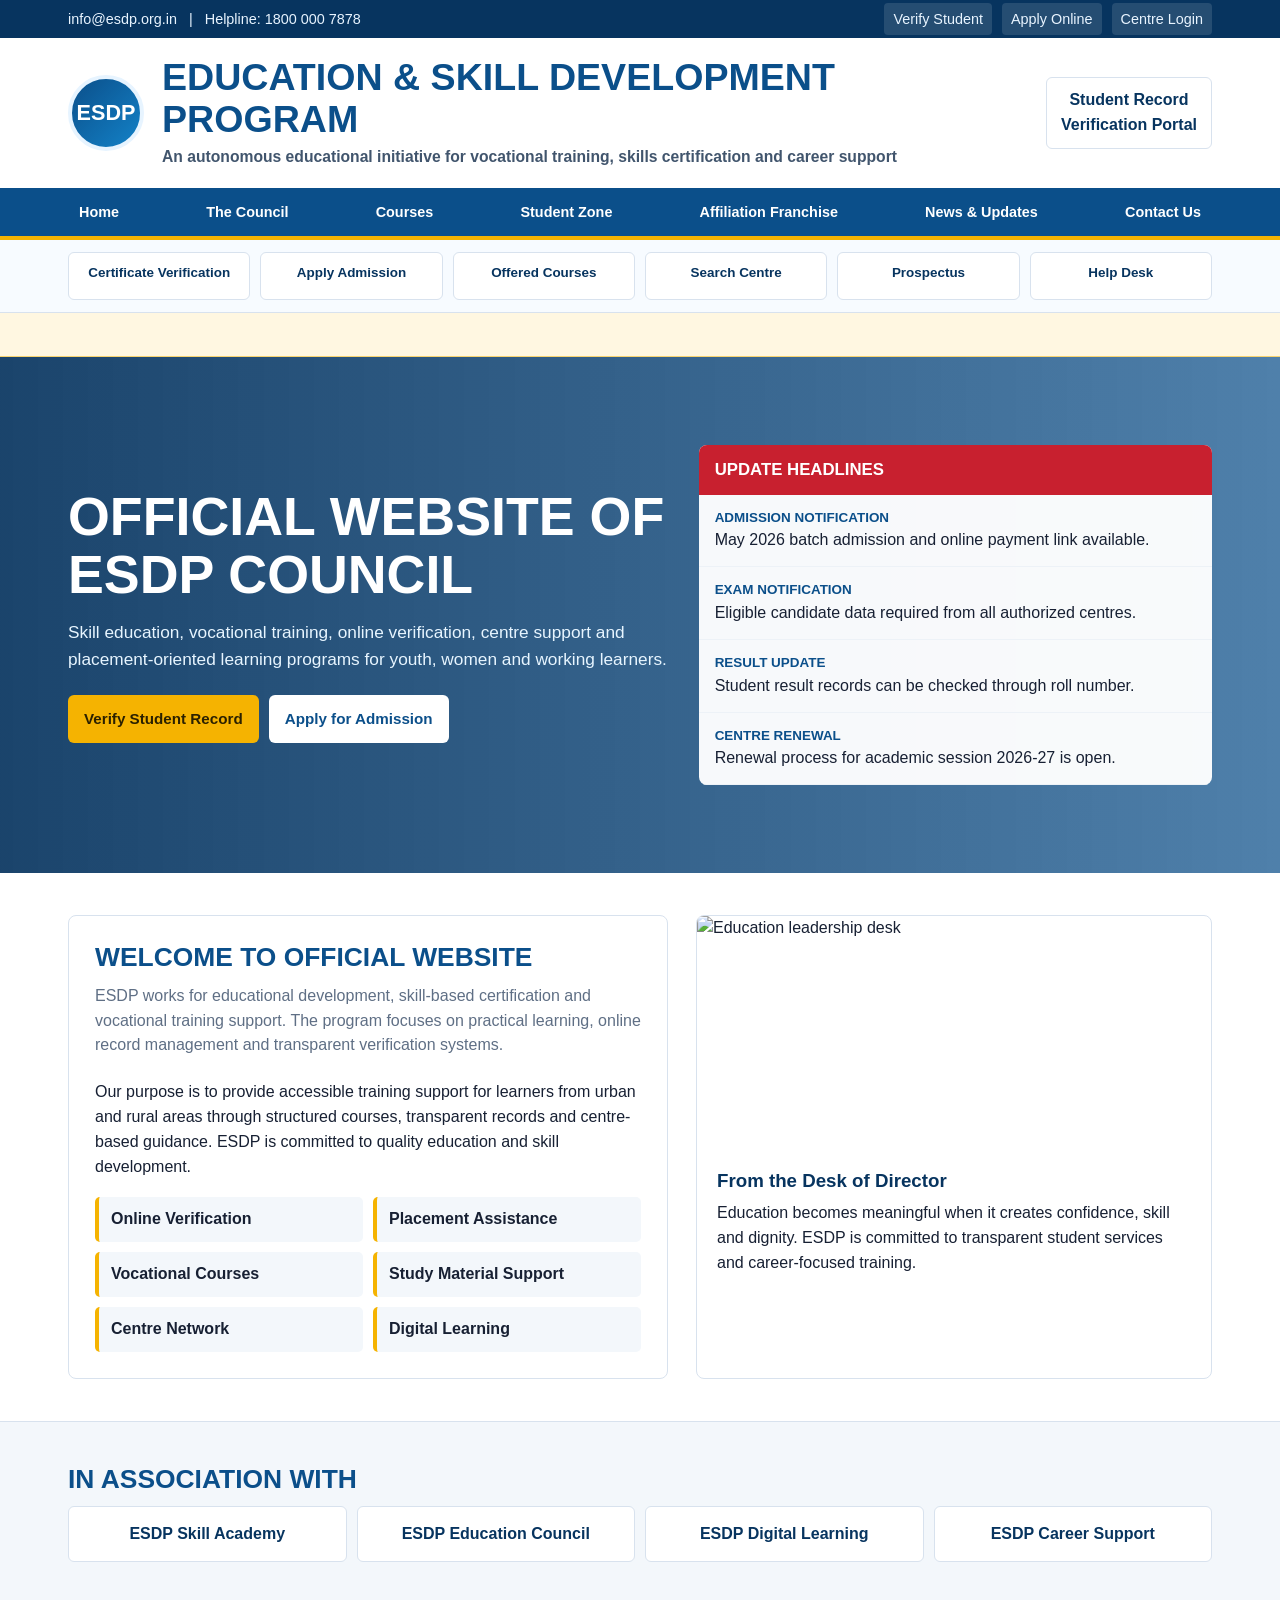
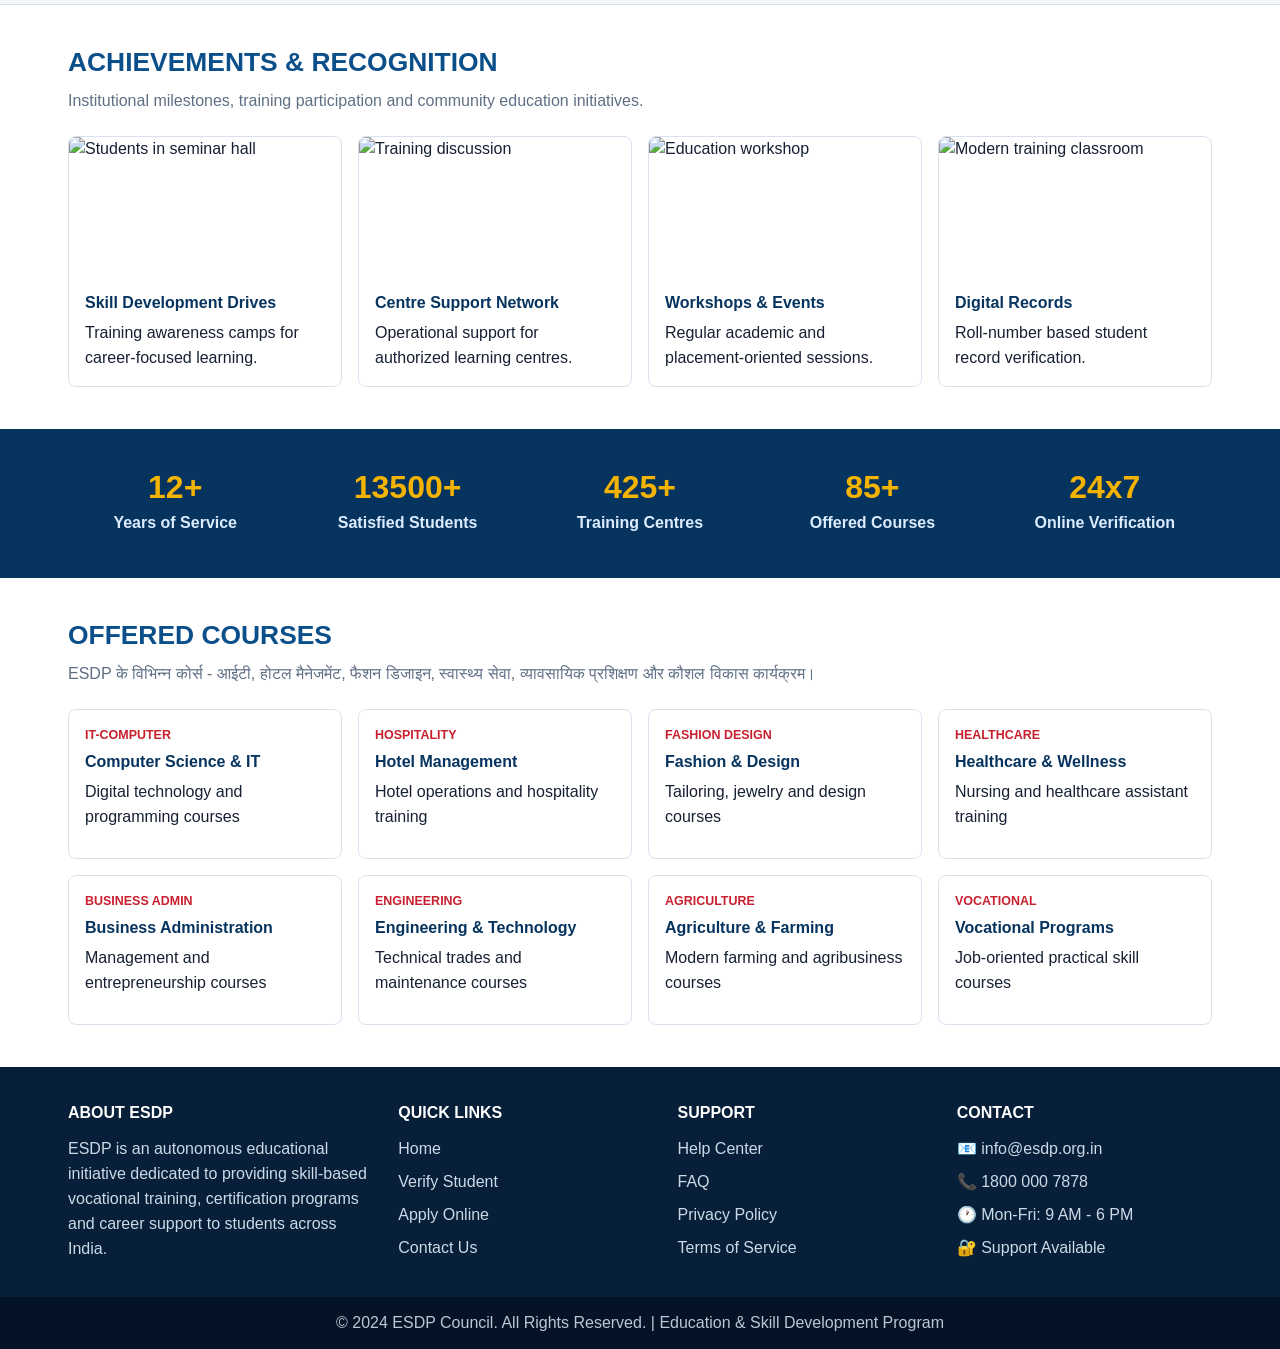
==== commit 39ba3f4c: "Fix admission and verify links to point to separate pages" ====
--- a/index.html
+++ b/index.html
@@ -486,241 +486,6 @@
             margin-top: 8px;
         }
 
-        .verify-section {
-            background: #f7fbff;
-        }
-
-        .verify-grid {
-            display: grid;
-            gap: 22px;
-            grid-template-columns: 0.82fr 1.18fr;
-        }
-
-        .verify-box {
-            padding: 22px;
-        }
-
-        .verify-form-card {
-            background: #fff;
-            border: 1px solid var(--line);
-            border-radius: 8px;
-            margin-bottom: 14px;
-            padding: 16px;
-        }
-
-        .verify-form-card h3 {
-            color: var(--deep);
-            font-size: 1.02rem;
-            margin-bottom: 10px;
-            text-transform: uppercase;
-        }
-
-        .verify-form-card small {
-            color: var(--muted);
-            display: block;
-            margin-top: 8px;
-        }
-
-        label {
-            color: var(--deep);
-            display: block;
-            font-weight: 900;
-            margin-bottom: 8px;
-        }
-
-        .search-row {
-            display: flex;
-            gap: 10px;
-        }
-
-        input {
-            border: 1px solid #b8c8d9;
-            border-radius: 6px;
-            color: var(--ink);
-            flex: 1;
-            font-size: 1rem;
-            min-width: 0;
-            padding: 12px 13px;
-        }
-
-        select {
-            background: #fff;
-            border: 1px solid #b8c8d9;
-            border-radius: 6px;
-            color: var(--ink);
-            font-size: 1rem;
-            padding: 12px 13px;
-            width: 100%;
-        }
-
-        input:focus {
-            border-color: var(--blue);
-            box-shadow: 0 0 0 3px rgba(11, 79, 138, 0.14);
-            outline: none;
-        }
-
-        .verify-box button {
-            background: var(--blue);
-            color: #fff;
-        }
-
-        .hint {
-            color: var(--muted);
-            font-size: 0.9rem;
-            margin-top: 10px;
-        }
-
-        .result-card {
-            background: #fff;
-            border: 1px solid var(--line);
-            border-radius: 8px;
-            display: none;
-            overflow: hidden;
-        }
-
-        .verification-banner {
-            background: linear-gradient(90deg, var(--deep), var(--blue));
-            color: #fff;
-            padding: 18px;
-            text-align: center;
-        }
-
-        .verification-banner h3 {
-            font-size: 1.15rem;
-            text-transform: uppercase;
-        }
-
-        .verification-banner p {
-            color: #d9ecff;
-            font-weight: 700;
-            margin-top: 4px;
-        }
-
-        .result-head {
-            align-items: center;
-            background: #eaf6ff;
-            border-bottom: 1px solid var(--line);
-            display: flex;
-            justify-content: space-between;
-            padding: 15px 18px;
-        }
-
-        .result-head h3 {
-            color: var(--deep);
-        }
-
-        .status {
-            border-radius: 999px;
-            font-weight: 900;
-            padding: 6px 13px;
-        }
-
-        .status.pass {
-            background: #dcfce7;
-            color: #166534;
-        }
-
-        .status.fail {
-            background: #fee2e2;
-            color: #991b1b;
-        }
-
-        .student-summary {
-            align-items: center;
-            display: flex;
-            gap: 16px;
-            padding: 18px;
-        }
-
-        .student-photo {
-            background: #e2e8f0;
-            border: 1px solid #cbd5e1;
-            border-radius: 8px;
-            height: 112px;
-            object-fit: cover;
-            width: 92px;
-        }
-
-        .summary-text span {
-            color: var(--muted);
-            display: block;
-            font-size: 0.9rem;
-        }
-
-        .summary-text strong {
-            color: var(--deep);
-            display: block;
-            font-size: 1.35rem;
-        }
-
-        .candidate-table {
-            border-collapse: collapse;
-            margin: 0 18px 18px;
-            width: calc(100% - 36px);
-        }
-
-        .candidate-table th,
-        .candidate-table td {
-            border: 1px solid #dfe7f0;
-            padding: 11px 12px;
-            text-align: left;
-            vertical-align: top;
-        }
-
-        .candidate-table th {
-            background: #f4f8fc;
-            color: var(--deep);
-            width: 34%;
-        }
-
-        .candidate-table td {
-            color: var(--ink);
-            font-weight: 800;
-        }
-
-        .detail {
-            border-top: 1px solid #edf2f7;
-            padding: 14px 18px;
-        }
-
-        .detail:nth-child(odd) {
-            border-right: 1px solid #edf2f7;
-        }
-
-        .detail span {
-            color: var(--muted);
-            display: block;
-            font-size: 0.84rem;
-        }
-
-        .detail strong {
-            color: var(--ink);
-        }
-
-        .empty {
-            background: #fff7ed;
-            border: 1px solid #fed7aa;
-            border-radius: 8px;
-            color: #9a3412;
-            display: none;
-            margin-top: 14px;
-            padding: 14px 16px;
-        }
-
-        .verification-note {
-            background: #ecfdf5;
-            border: 1px solid #bbf7d0;
-            border-radius: 8px;
-            color: #166534;
-            font-weight: 800;
-            margin-top: 14px;
-            padding: 12px 14px;
-        }
-
-        .verification-note {
-            margin: 0 18px 18px;
-        }
-
         .footer {
             background: #071f39;
             color: #cdd9e7;
@@ -768,7 +533,6 @@
 
             .hero-grid,
             .about-grid,
-            .verify-grid,
             .footer-grid {
                 grid-template-columns: 1fr;
             }
@@ -780,8 +544,7 @@
 
         @media (max-width: 640px) {
             .topbar .wrap,
-            .brand-row,
-            .result-head {
+            .brand-row {
                 align-items: flex-start;
                 flex-direction: column;
             }
@@ -801,23 +564,8 @@
             .courses-grid,
             .updates-grid,
             .course-tools,
-            .association-strip,
-            .details-grid {
+            .association-strip {
                 grid-template-columns: 1fr;
-            }
-
-            .search-row {
-                flex-direction: column;
-            }
-
-            .field-grid,
-            .verify-help-grid,
-            .verification-stamp {
-                grid-template-columns: 1fr;
-            }
-
-            .detail:nth-child(odd) {
-                border-right: 0;
             }
         }
     </style>
@@ -827,8 +575,8 @@
         <div class="wrap">
             <div>info@esdp.org.in &nbsp; | &nbsp; Helpline: 1800 000 7878</div>
             <div class="top-links">
-                <a href="#verify">Verify Student</a>
-                <a href="#admission">Apply Online</a>
+                <a href="verify.html">Verify Student</a>
+                <a href="admission.html">Apply Online</a>
                 <a href="#login">Centre Login</a>
             </div>
         </div>
@@ -847,10 +595,10 @@
 
     <nav>
         <div class="nav-row wrap">
-            <a href="#">Home</a>
+            <a href="index.html">Home</a>
             <a href="#about">The Council</a>
             <a href="#courses">Courses</a>
-            <a href="#verify">Student Zone</a>
+            <a href="verify.html">Student Zone</a>
             <a href="#centres">Affiliation Franchise</a>
             <a href="#updates">News & Updates</a>
             <a href="#contact">Contact Us</a>
@@ -859,8 +607,8 @@
 
     <div class="quick-panel">
         <div class="quick-grid wrap">
-            <a href="#verify">Certificate Verification</a>
-            <a href="#admission">Apply Admission</a>
+            <a href="verify.html">Certificate Verification</a>
+            <a href="admission.html">Apply Admission</a>
             <a href="#courses">Offered Courses</a>
             <a href="#centres">Search Centre</a>
             <a href="#downloads">Prospectus</a>
@@ -879,8 +627,8 @@
                     <h2>Official Website of ESDP Council</h2>
                     <p>Skill education, vocational training, online verification, centre support and placement-oriented learning programs for youth, women and working learners.</p>
                     <div class="hero-actions">
-                        <a class="btn gold" href="#verify">Verify Student Record</a>
-                        <a class="btn light" href="#courses">Explore Courses</a>
+                        <a class="btn gold" href="verify.html">Verify Student Record</a>
+                        <a class="btn light" href="admission.html">Apply for Admission</a>
                     </div>
                 </div>
                 <aside class="notice-board" id="updates">
@@ -899,8 +647,8 @@
             <div class="wrap about-grid">
                 <article class="about-card">
                     <h2 class="section-title">Welcome to Official Website</h2>
-                    <p class="section-lead">ESDP works for educational development, skill-based certification and vocational training support. The program focuses on practical learning, online records, centre coordination and career readiness.</p>
-                    <p>Our purpose is to provide accessible training support for learners from urban and rural areas through structured courses, transparent records and centre-based guidance. ESDP promotes employable skills, digital learning, entrepreneurship and continued education pathways.</p>
+                    <p class="section-lead">ESDP works for educational development, skill-based certification and vocational training support. The program focuses on practical learning, online record management and transparent verification systems.</p>
+                    <p>Our purpose is to provide accessible training support for learners from urban and rural areas through structured courses, transparent records and centre-based guidance. ESDP is committed to quality education and skill development.</p>
                     <ul class="feature-list">
                         <li>Online Verification</li>
                         <li>Placement Assistance</li>
@@ -971,302 +719,60 @@
         <section id="courses">
             <div class="wrap">
                 <h2 class="section-title">Offered Courses</h2>
-                <p class="section-lead">ESDP learners के लिए academic, technical, vocational, healthcare, management और skill-based program categories.</p>
-                <div class="course-tools">
-                    <input id="courseSearch" type="text" placeholder="Course category search करें, जैसे computer, healthcare, hotel, teaching">
-                    <div class="course-total">6743+ Courses</div>
-                </div>
+                <p class="section-lead">ESDP के विभिन्न कोर्स - आईटी, होटल मैनेजमेंट, फैशन डिजाइन, स्वास्थ्य सेवा, व्यावसायिक प्रशिक्षण और कौशल विकास कार्यक्रम।</p>
                 <div class="courses-grid" id="courseGrid">
-                    <article class="course-card" data-course="hotel management goa india"><div class="course-code">DHM - INDIA</div><h3>Diploma In Hotel Management - Goa</h3><p>Hospitality operations, guest service and hotel management training.</p><div class="course-count">Diploma Program</div></article>
-                    <article class="course-card" data-course="hotel management international"><div class="course-code">DHM - INTERNATIONAL</div><h3>Diploma in Hotel Management - International</h3><p>International hospitality exposure with practical service skills.</p><div class="course-count">Diploma Program</div></article>
-                    <article class="course-card" data-course="bachelor hotel management international internship"><div class="course-code">BHM - INTERNATIONAL</div><h3>Bachelor in Hotel Management</h3><p>Three-year hotel management pathway with internship focus.</p><div class="course-count">Bachelor Program</div></article>
-                    <article class="course-card" data-course="computer science data science information technology"><div class="course-code">IT-COMPUTER</div><h3>Computer Science, Data Science & IT</h3><p>Computer fundamentals, data science, software and digital technology.</p><div class="course-count">258 Courses</div></article>
-                    <article class="course-card" data-course="vocational programs"><div class="course-code">VOCATIONAL</div><h3>Vocational Programs</h3><p>Job-oriented practical skill courses for livelihood and employment.</p><div class="course-count">58 Courses</div></article>
-                    <article class="course-card" data-course="business administration management"><div class="course-code">BUSINESS ADMIN</div><h3>Business Administration & Management</h3><p>Office, retail, management, leadership and enterprise operations.</p><div class="course-count">289 Courses</div></article>
-                    <article class="course-card" data-course="social empowerment development peace rights livelihood welfare"><div class="course-code">LIVELIHOODS</div><h3>Social Empowerment & Livelihoods</h3><p>Community development, social work and welfare-oriented learning.</p><div class="course-count">95 Courses</div></article>
-                    <article class="course-card" data-course="library information science"><div class="course-code">LIBRARY COURSES</div><h3>Library & Information Science</h3><p>Library management, documentation and information services.</p><div class="course-count">12 Courses</div></article>
-                    <article class="course-card" data-course="engineering technology"><div class="course-code">ENGINEERING</div><h3>Engineering & Technology</h3><p>Technical trades, maintenance, repair and engineering skill programs.</p><div class="course-count">310 Courses</div></article>
-                    <article class="course-card" data-course="yoga sports physical education"><div class="course-code">YOGA AND SPORTS</div><h3>Yoga, Sports & Physical Education</h3><p>Fitness, physical education, yoga and sports training categories.</p><div class="course-count">63 Courses</div></article>
-                    <article class="course-card" data-course="journalism mass communication"><div class="course-code">JOURNALISM</div><h3>Journalism & Mass Communication</h3><p>Media, reporting, communication and public information training.</p><div class="course-count">88 Courses</div></article>
-                    <article class="course-card" data-course="agriculture aquaculture forestry husbandry water management"><div class="course-code">AGRICULTURE</div><h3>Agriculture, Aquaculture & Forestry</h3><p>Rural livelihood, farming, animal care and natural resource skills.</p><div class="course-count">116 Courses</div></article>
-                    <article class="course-card" data-course="textiles garments jewelry fashion design"><div class="course-code">FASHION DESIGN</div><h3>Textiles, Garments, Jewelry & Fashion</h3><p>Design, garment construction, fashion and creative production skills.</p><div class="course-count">173 Courses</div></article>
-                    <article class="course-card" data-course="beauty care wellness hair art"><div class="course-code">BEAUTY AND WELLNESS</div><h3>Beauty Care, Wellness & Hair Art</h3><p>Salon, grooming, wellness and self-employment oriented training.</p><div class="course-count">50 Courses</div></article>
-                    <article class="course-card" data-course="bpo call center"><div class="course-code">BPO - CALL CENTER</div><h3>BPO & Call Center Programs</h3><p>Customer support, voice process and office communication training.</p><div class="course-count">10 Courses</div></article>
-                    <article class="course-card" data-course="painting arts crafts"><div class="course-code">ART AND CRAFT</div><h3>Painting Arts & Crafts</h3><p>Fine art, craft, creative skills and handmade product learning.</p><div class="course-count">21 Courses</div></article>
-                    <article class="course-card" data-course="aviation hospitality aircraft"><div class="course-code">AVIATION</div><h3>Aviation, Hospitality & Aircraft</h3><p>Aviation support, cabin service and airport hospitality basics.</p><div class="course-count">52 Courses</div></article>
-                    <article class="course-card" data-course="food safety production supply"><div class="course-code">FOOD SAFETY</div><h3>Food Safety, Production & Supply</h3><p>Food handling, processing, hygiene and supply chain training.</p><div class="course-count">101 Courses</div></article>
-                    <article class="course-card" data-course="mobile phone telecommunication technologies"><div class="course-code">MOBILE TECH</div><h3>Mobile Phone & Telecommunication</h3><p>Mobile repair, telecom basics and communication technologies.</p><div class="course-count">19 Courses</div></article>
-                    <article class="course-card" data-course="hotel hospitality management"><div class="course-code">HOSPITALITY</div><h3>Hotel & Hospitality Management</h3><p>Hotel operations, front office, housekeeping and service training.</p><div class="course-count">52 Courses</div></article>
-                    <article class="course-card" data-course="tourism travels transportation"><div class="course-code">TOURISM</div><h3>Tourism, Travels & Transportation</h3><p>Travel support, tourism services and transport operations.</p><div class="course-count">43 Courses</div></article>
-                    <article class="course-card" data-course="community health services essential aid"><div class="course-code">COMMUNITY HEALTH</div><h3>Community Health Services & Essential Aid</h3><p>Community care, basic health support and essential aid skills.</p><div class="course-count">64 Courses</div></article>
-                    <article class="course-card" data-course="health care medical sciences"><div class="course-code">HEALTHCARE</div><h3>Health Care & Medical Sciences</h3><p>Healthcare support, medical assistance and allied health categories.</p><div class="course-count">316 Courses</div></article>
-                    <article class="course-card" data-course="naturopathy ayurveda sciences"><div class="course-code">NATUROPATHY</div><h3>Naturopathy & Ayurveda Sciences</h3><p>Traditional wellness, natural care and Ayurveda-oriented programs.</p><div class="course-count">49 Courses</div></article>
-                    <article class="course-card" data-course="nursery primary teacher training"><div class="course-code">NURSERY TEACHER</div><h3>Nursery & Primary Teacher Training</h3><p>Early classroom support, child learning and primary teaching skills.</p><div class="course-count">21 Courses</div></article>
-                    <article class="course-card" data-course="early childhood nanny care childcare"><div class="course-code">CHILDCARE</div><h3>Early Childhood & Nanny Care</h3><p>Childcare, early development and home care support skills.</p><div class="course-count">34 Courses</div></article>
-                    <article class="course-card" data-course="education teaching"><div class="course-code">TEACHING</div><h3>Education & Teaching</h3><p>Teaching support, education practice and classroom learning methods.</p><div class="course-count">41 Courses</div></article>
-                    <article class="course-card" data-course="fire safety"><div class="course-code">FIRE-SAFETY</div><h3>Fire & Safety</h3><p>Fire safety awareness, industrial safety and emergency support.</p><div class="course-count">58 Courses</div></article>
-                    <article class="course-card" data-course="veterinary science"><div class="course-code">VETERINARY</div><h3>Veterinary Science</h3><p>Animal health support and veterinary assistance categories.</p><div class="course-count">15 Courses</div></article>
-                    <article class="course-card" data-course="soft skills development"><div class="course-code">SOFT SKILLS</div><h3>Soft Skills Development</h3><p>Communication, personality, workplace readiness and confidence.</p><div class="course-count">28 Courses</div></article>
-                    <article class="course-card" data-course="english spoken"><div class="course-code">ENGLISH SPOKEN</div><h3>English Spoken</h3><p>Spoken English, interview basics and daily communication practice.</p><div class="course-count">21 Courses</div></article>
-                    <article class="course-card" data-course="justice law legal studies"><div class="course-code">LAW AND JUSTICE</div><h3>Justice, Law & Legal Studies</h3><p>Legal awareness, documentation and justice-related study areas.</p><div class="course-count">115 Courses</div></article>
-                    <article class="course-card" data-course="science studies"><div class="course-code">SCIENCE STUDIES</div><h3>Science Studies</h3><p>Science-oriented academic and applied learning programs.</p><div class="course-count">43 Courses</div></article>
-                    <article class="course-card" data-course="culture literature arts education"><div class="course-code">CULTURE - ARTS</div><h3>Culture, Literature & Arts Education</h3><p>Culture, literature, theatre, arts and creative education categories.</p><div class="course-count">56 Courses</div></article>
-                    <article class="course-card" data-course="designing graphics multimedia animation gaming"><div class="course-code">GRAPHICS DESIGN</div><h3>Designing, Graphics, Multimedia & Gaming</h3><p>Creative design, animation, multimedia and game design basics.</p><div class="course-count">110 Courses</div></article>
-                    <article class="course-card" data-course="marketing advertising public relations"><div class="course-code">PR MARKETING</div><h3>Marketing, Advertising & Public Relations</h3><p>Promotion, branding, sales communication and PR skills.</p><div class="course-count">81 Courses</div></article>
-                    <article class="course-card" data-course="nursing midwifery"><div class="course-code">MIDWIFERY</div><h3>Nursing & Midwifery</h3><p>Nursing assistance and maternal care support categories.</p><div class="course-count">33 Courses</div></article>
-                    <article class="course-card" data-course="entertainment performing arts audio visual shooting"><div class="course-code">PERFORMING</div><h3>Entertainment, Performing Arts & Audio-Visual</h3><p>Stage, performance, content production and AV support training.</p><div class="course-count">208 Courses</div></article>
-                    <article class="course-card" data-course="international languages"><div class="course-code">INTERNATIONAL</div><h3>International Languages</h3><p>Foreign language learning and communication categories.</p><div class="course-count">90 Courses</div></article>
-                    <article class="course-card" data-course="german language programs"><div class="course-code">GERMAN LANGUAGE</div><h3>German Language Programs</h3><p>German language basics and applied communication training.</p><div class="course-count">5 Courses</div></article>
-                    <article class="course-card" data-course="security intelligence services"><div class="course-code">SECURITY</div><h3>Security & Intelligence Services</h3><p>Security services, guard training and basic intelligence support.</p><div class="course-count">18 Courses</div></article>
-                    <article class="course-card" data-course="astrology numerology"><div class="course-code">ASTROLOGY</div><h3>Astrology & Numerology</h3><p>Astrology, numerology and traditional advisory categories.</p><div class="course-count">23 Courses</div></article>
-                    <article class="course-card" data-course="counseling guidance"><div class="course-code">COUNSELING</div><h3>Counseling & Guidance</h3><p>Career guidance, counseling basics and student support learning.</p><div class="course-count">21 Courses</div></article>
-                    <article class="course-card" data-course="solar energy system"><div class="course-code">SOLAR ENERGY</div><h3>Solar Energy System</h3><p>Solar installation, maintenance and renewable energy basics.</p><div class="course-count">3 Courses</div></article>
-                    <article class="course-card" data-course="furnishing carpentry"><div class="course-code">CARPENTRY</div><h3>Furnishing & Carpentry</h3><p>Furniture, woodwork and carpentry-oriented practical skills.</p><div class="course-count">13 Courses</div></article>
-                    <article class="course-card" data-course="footwear technology"><div class="course-code">FOOTWEAR TECH</div><h3>Footwear Technology</h3><p>Footwear production, repair and design-oriented training.</p><div class="course-count">11 Courses</div></article>
-                    <article class="course-card" data-course="construction supervision"><div class="course-code">CONSTRUCTION</div><h3>Construction & Supervision</h3><p>Construction site support, supervision and field operation basics.</p><div class="course-count">14 Courses</div></article>
-                    <article class="course-card" data-course="anganwadi balwadi childcare"><div class="course-code">ANGANWADI</div><h3>Anganwadi & Balwadi Childcare</h3><p>Community childcare and early learning support programs.</p><div class="course-count">2 Courses</div></article>
-                    <article class="course-card" data-course="pre school learning kids teens"><div class="course-code">PRE SCHOOL</div><h3>Pre School Learning Programs</h3><p>Learning programs for kids, teens and early foundation support.</p><div class="course-count">6 Courses</div></article>
-                    <article class="course-card" data-course="land survey geographic information system remote sensing"><div class="course-code">REMOTE SENSING</div><h3>Land Survey, GIS & Remote Sensing</h3><p>Surveying, mapping, GIS and remote sensing training categories.</p><div class="course-count">18 Courses</div></article>
-                    <article class="course-card" data-course="translation studies training"><div class="course-code">TRANSLATION</div><h3>Translation Studies & Training</h3><p>Translation, language support and documentation skills.</p><div class="course-count">9 Courses</div></article>
-                    <article class="course-card" data-course="accounting commerce insurance banking inventory capital management"><div class="course-code">ACCOUNTANCY</div><h3>Accounting, Commerce, Insurance & Banking</h3><p>Accounts, finance, banking, inventory and commerce skills.</p><div class="course-count">162 Courses</div></article>
-                    <article class="course-card" data-course="plastic processing technologies"><div class="course-code">PLASTIC TECH</div><h3>Plastic Processing Technologies</h3><p>Plastic processing, manufacturing support and material handling.</p><div class="course-count">7 Courses</div></article>
-                    <article class="course-card" data-course="foundryman training"><div class="course-code">FOUNDRYMAN</div><h3>Foundryman Training</h3><p>Foundry work, casting support and industrial process basics.</p><div class="course-count">2 Courses</div></article>
-                    <article class="course-card" data-course="lift escalator mechanism technology"><div class="course-code">LIFT - ESCALATOR</div><h3>Lift & Escalator Mechanism Technology</h3><p>Lift systems, escalator mechanism and maintenance support.</p><div class="course-count">4 Courses</div></article>
-                    <article class="course-card" data-course="drone operating technology"><div class="course-code">DRONE TECH</div><h3>Drone Operating & Drone Technology</h3><p>Drone handling, operation, safety and applied technology skills.</p><div class="course-count">15 Courses</div></article>
-                    <article class="course-card" data-course="rubber technologies training"><div class="course-code">RUBBER TECH</div><h3>Rubber Technologies Training</h3><p>Rubber processing and industrial material training.</p><div class="course-count">1 Course</div></article>
-                    <article class="course-card" data-course="mining machinery stone processing"><div class="course-code">STONE PROCESSING</div><h3>Mining Machinery & Stone Processing</h3><p>Mining support, stone processing and machinery basics.</p><div class="course-count">8 Courses</div></article>
-                    <article class="course-card" data-course="free computer unpaid courses"><div class="course-code">UNPAID COURSES</div><h3>Free Computer Courses</h3><p>Digital literacy and community computer education projects.</p><div class="course-count">3 Courses</div></article>
-                    <article class="course-card" data-course="programming applications software website development design"><div class="course-code">WEB-SOFTWARE</div><h3>Programming, Applications, Software & Website</h3><p>Programming, app, software, web development and design skills.</p><div class="course-count">73 Courses</div></article>
-                    <article class="course-card" data-course="homeopathy"><div class="course-code">HOMEOPATHY</div><h3>Homeopathy</h3><p>Homeopathy-oriented awareness and support learning categories.</p><div class="course-count">7 Courses</div></article>
-                    <article class="course-card" data-course="environmental education"><div class="course-code">ENVIRONMENTAL</div><h3>Environmental Education</h3><p>Environment, conservation and sustainability education categories.</p><div class="course-count">13 Courses</div></article>
-                    <article class="course-card" data-course="housekeeping accommodation services"><div class="course-code">HOUSEKEEPING</div><h3>Housekeeping & Accommodation Services</h3><p>Housekeeping, accommodation, facility and guest room operations.</p><div class="course-count">12 Courses</div></article>
-                    <article class="course-card" data-course="laboratory radiology operation theatre technician"><div class="course-code">LAB-OT TECHNICIAN</div><h3>Laboratory, Radiology & Operation Theatre</h3><p>Lab, radiology and operation theatre support categories.</p><div class="course-count">85 Courses</div></article>
-                </div>
-            </div>
-        </section>
-
-        <section class="verify-section" id="verify">
-            <div class="wrap verify-grid">
-                <div class="verify-box">
-                    <h2 class="section-title">Online Verification</h2>
-                    <p class="section-lead">Candidate का enrolment / registration number डालकर record verify करें।</p>
-
-                    <form class="verify-form-card" id="searchForm">
-                        <h3>Online Verification</h3>
-                        <label for="rollInput">Enrolment / Reg. No.</label>
-                        <div class="search-row">
-                            <input id="rollInput" type="text" placeholder="Enter Enrolment / Reg. No." autocomplete="off">
-                            <button class="btn" type="submit">Search</button>
-                        </div>
-                        <small>Demo: ESDP1801222107MP या ESDP2026-001</small>
-                    </form>
-
-                    <div class="empty" id="emptyMessage">इस roll number का record नहीं मिला। कृपया roll number दोबारा जांचें।</div>
-                </div>
-
-                <section class="result-card" id="resultCard" aria-live="polite">
-                    <div class="verification-banner">
-                        <h3>ESDP Online Student Verification</h3>
-                        <p>Search result generated from candidate registration number</p>
-                    </div>
-                    <div class="result-head">
-                        <h3 id="resultTitle">Online Verification Details</h3>
-                        <span class="status pass" id="resultStatus">PASS</span>
-                    </div>
-                    <div class="student-summary">
-                        <img class="student-photo" id="studentPhoto" src="https://images.unsplash.com/photo-1500648767791-00dcc994a43e?auto=format&fit=crop&w=240&q=80" alt="Student photo">
-                        <div class="summary-text">
-                            <span>Verified Candidate Record</span>
-                            <strong id="summaryName"></strong>
-                        </div>
-                    </div>
-                    <table class="candidate-table" aria-label="Verified candidate information">
-                        <tbody>
-                            <tr><th>Candidate Name</th><td id="tableName"></td></tr>
-                            <tr><th>Father's Name</th><td id="tableFather"></td></tr>
-                            <tr><th>Date of Birth</th><td id="tableDob"></td></tr>
-                            <tr><th>Enrolment / Reg. No.</th><td id="tableRegNo"></td></tr>
-                            <tr><th>Passing Year</th><td id="tableSession"></td></tr>
-                            <tr><th>Course Status</th><td id="tableStatus"></td></tr>
-                            <tr><th>Course Name</th><td id="tableCourse"></td></tr>
-                            <tr><th>Course Duration</th><td id="tableDuration"></td></tr>
-                            <tr><th>Accadmic Center</th><td id="tableCentre"></td></tr>
-                        </tbody>
-                    </table>
-                    <div class="verification-note">Record verified successfully from ESDP online verification portal.</div>
-                </section>
-            </div>
-        </section>
-
-        <section id="centres">
-            <div class="wrap">
-                <h2 class="section-title">Affiliation Franchise</h2>
-                <p class="section-lead">ESDP centre partnership model supports training delivery, student registration, digital verification and local skill development activities.</p>
-                <div class="updates-grid">
-                    <article class="update-card"><h3>Authorized Centres</h3><p>Search and verify nearby training centres before admission.</p></article>
-                    <article class="update-card"><h3>Centre Procedures</h3><p>Guidelines for documentation, admission and training operations.</p></article>
-                    <article class="update-card"><h3>Apply Franchise</h3><p>Interested institutions can apply for centre partnership.</p></article>
-                    <article class="update-card"><h3>Coordinator Partnership</h3><p>District and regional coordination opportunities.</p></article>
+                    <article class="course-card"><div class="course-code">IT-COMPUTER</div><h3>Computer Science & IT</h3><p>Digital technology and programming courses</p></article>
+                    <article class="course-card"><div class="course-code">HOSPITALITY</div><h3>Hotel Management</h3><p>Hotel operations and hospitality training</p></article>
+                    <article class="course-card"><div class="course-code">FASHION DESIGN</div><h3>Fashion & Design</h3><p>Tailoring, jewelry and design courses</p></article>
+                    <article class="course-card"><div class="course-code">HEALTHCARE</div><h3>Healthcare & Wellness</h3><p>Nursing and healthcare assistant training</p></article>
+                    <article class="course-card"><div class="course-code">BUSINESS ADMIN</div><h3>Business Administration</h3><p>Management and entrepreneurship courses</p></article>
+                    <article class="course-card"><div class="course-code">ENGINEERING</div><h3>Engineering & Technology</h3><p>Technical trades and maintenance courses</p></article>
+                    <article class="course-card"><div class="course-code">AGRICULTURE</div><h3>Agriculture & Farming</h3><p>Modern farming and agribusiness courses</p></article>
+                    <article class="course-card"><div class="course-code">VOCATIONAL</div><h3>Vocational Programs</h3><p>Job-oriented practical skill courses</p></article>
                 </div>
             </div>
         </section>
     </main>
 
-    <footer class="footer" id="contact">
+    <footer class="footer">
         <div class="wrap footer-grid">
             <div>
-                <h3>ESDP Council</h3>
-                <p>Education & Skill Development Program provides vocational education support, digital student verification and training centre coordination.</p>
+                <h3>About ESDP</h3>
+                <p>ESDP is an autonomous educational initiative dedicated to providing skill-based vocational training, certification programs and career support to students across India.</p>
             </div>
             <div>
-                <h3>Student Zone</h3>
+                <h3>Quick Links</h3>
                 <ul>
-                    <li><a href="#verify">Online Verification</a></li>
-                    <li><a href="#courses">Courses</a></li>
-                    <li><a href="#updates">Exam Updates</a></li>
+                    <li><a href="index.html">Home</a></li>
+                    <li><a href="verify.html">Verify Student</a></li>
+                    <li><a href="admission.html">Apply Online</a></li>
+                    <li><a href="#">Contact Us</a></li>
                 </ul>
             </div>
             <div>
-                <h3>Important Links</h3>
+                <h3>Support</h3>
                 <ul>
-                    <li><a href="#admission">Apply Admission</a></li>
-                    <li><a href="#centres">Apply Franchise</a></li>
-                    <li><a href="#downloads">Downloads</a></li>
+                    <li><a href="#">Help Center</a></li>
+                    <li><a href="#">FAQ</a></li>
+                    <li><a href="#">Privacy Policy</a></li>
+                    <li><a href="#">Terms of Service</a></li>
                 </ul>
             </div>
             <div>
                 <h3>Contact</h3>
                 <ul>
-                    <li>info@esdp.org.in</li>
-                    <li>Helpline: 1800 000 7878</li>
-                    <li>Office Hours: 10 AM - 5 PM</li>
+                    <li>📧 info@esdp.org.in</li>
+                    <li>📞 1800 000 7878</li>
+                    <li>🕐 Mon-Fri: 9 AM - 6 PM</li>
+                    <li>🔐 Support Available</li>
                 </ul>
             </div>
         </div>
         <div class="copyright">
-            <div class="wrap">&copy; 2026 Education & Skill Development Program. All Rights Reserved.</div>
+            <div class="wrap">
+                <p>&copy; 2024 ESDP Council. All Rights Reserved. | Education & Skill Development Program</p>
+            </div>
         </div>
     </footer>
-
-    <script>
-        const students = [
-            {
-                roll: "ESDP2026-001",
-                regNo: "ESDP1801222107MP",
-                name: "Rahul Varma",
-                father: "Mohan Varma",
-                dob: "15 Jan 2004",
-                trade: "IT / Computer",
-                center: "ESDP Centre Chhindwara",
-                year: "2026",
-                result: "PASS",
-                duration: "12 Months",
-                photo: "https://images.unsplash.com/photo-1500648767791-00dcc994a43e?auto=format&fit=crop&w=240&q=80"
-            },
-            {
-                roll: "ESDP2026-002",
-                regNo: "ESDP1801222108MP",
-                name: "Pooja Sahu",
-                father: "Rajesh Sahu",
-                dob: "22 Aug 2003",
-                trade: "Beauty & Wellness",
-                center: "ESDP Centre Balaghat",
-                year: "2026",
-                result: "PASS",
-                duration: "12 Months",
-                photo: "https://images.unsplash.com/photo-1494790108377-be9c29b29330?auto=format&fit=crop&w=240&q=80"
-            },
-            {
-                roll: "ESDP2024-001",
-                regNo: "ESDP1801222109MP",
-                name: "Aman Thakur",
-                father: "Suresh Thakur",
-                dob: "09 Feb 2002",
-                trade: "Agriculture",
-                center: "ESDP Centre Seoni",
-                year: "2024",
-                result: "FAIL",
-                duration: "12 Months",
-                photo: "https://images.unsplash.com/photo-1507003211169-0a1dd7228f2d?auto=format&fit=crop&w=240&q=80"
-            },
-            {
-                roll: "ESDP2022-001",
-                regNo: "ESDP1801222110MP",
-                name: "Ravi Patel",
-                father: "Mahesh Patel",
-                dob: "18 Jul 2001",
-                trade: "IT / Computer",
-                center: "ESDP Centre Chhindwara",
-                year: "2022",
-                result: "PASS",
-                duration: "12 Months",
-                photo: "https://images.unsplash.com/photo-1506794778202-cad84cf45f1d?auto=format&fit=crop&w=240&q=80"
-            }
-        ];
-
-        const resultCard = document.getElementById("resultCard");
-        const emptyMessage = document.getElementById("emptyMessage");
-        const rollInput = document.getElementById("rollInput");
-        const resultStatus = document.getElementById("resultStatus");
-        const studentPhoto = document.getElementById("studentPhoto");
-        const courseSearch = document.getElementById("courseSearch");
-
-        function showStudent(student) {
-            document.getElementById("resultTitle").textContent = "Online Verification Details";
-            document.getElementById("summaryName").textContent = student.name;
-            studentPhoto.src = student.photo;
-            studentPhoto.alt = `${student.name} photo`;
-            resultStatus.textContent = student.result;
-            resultStatus.className = `status ${student.result === "PASS" ? "pass" : "fail"}`;
-            document.getElementById("tableName").textContent = student.name;
-            document.getElementById("tableFather").textContent = student.father;
-            document.getElementById("tableDob").textContent = student.dob;
-            document.getElementById("tableRegNo").textContent = student.regNo || student.roll;
-            document.getElementById("tableSession").textContent = student.year;
-            document.getElementById("tableStatus").textContent = student.result;
-            document.getElementById("tableCourse").textContent = student.trade;
-            document.getElementById("tableDuration").textContent = student.duration;
-            document.getElementById("tableCentre").textContent = student.center;
-            resultCard.style.display = "block";
-            emptyMessage.style.display = "none";
-        }
-
-        function searchStudent(event) {
-            event.preventDefault();
-            const roll = rollInput.value.trim().toUpperCase();
-            const student = students.find((item) => item.roll.toUpperCase() === roll || (item.regNo || "").toUpperCase() === roll);
-            if (student) {
-                showStudent(student);
-            } else {
-                resultCard.style.display = "none";
-                emptyMessage.style.display = "block";
-            }
-        }
-
-        function openStudentFromLink() {
-            const params = new URLSearchParams(window.location.search);
-            const roll = params.get("candidate_reg_no") || params.get("roll");
-            if (!roll) return;
-            const normalized = roll.trim().toUpperCase();
-            const student = students.find((item) => item.roll.toUpperCase() === normalized || (item.regNo || "").toUpperCase() === normalized);
-            if (student) {
-                rollInput.value = student.regNo || student.roll;
-                showStudent(student);
-                document.getElementById("verify").scrollIntoView({ behavior: "smooth" });
-            } else {
-                emptyMessage.style.display = "block";
-            }
-        }
-
-        document.getElementById("searchForm").addEventListener("submit", searchStudent);
-        courseSearch.addEventListener("input", () => {
-            const query = courseSearch.value.trim().toLowerCase();
-            document.querySelectorAll(".course-card").forEach((card) => {
-                const text = `${card.textContent} ${card.dataset.course}`.toLowerCase();
-                card.style.display = text.includes(query) ? "flex" : "none";
-            });
-        });
-        openStudentFromLink();
-    </script>
 </body>
 </html>
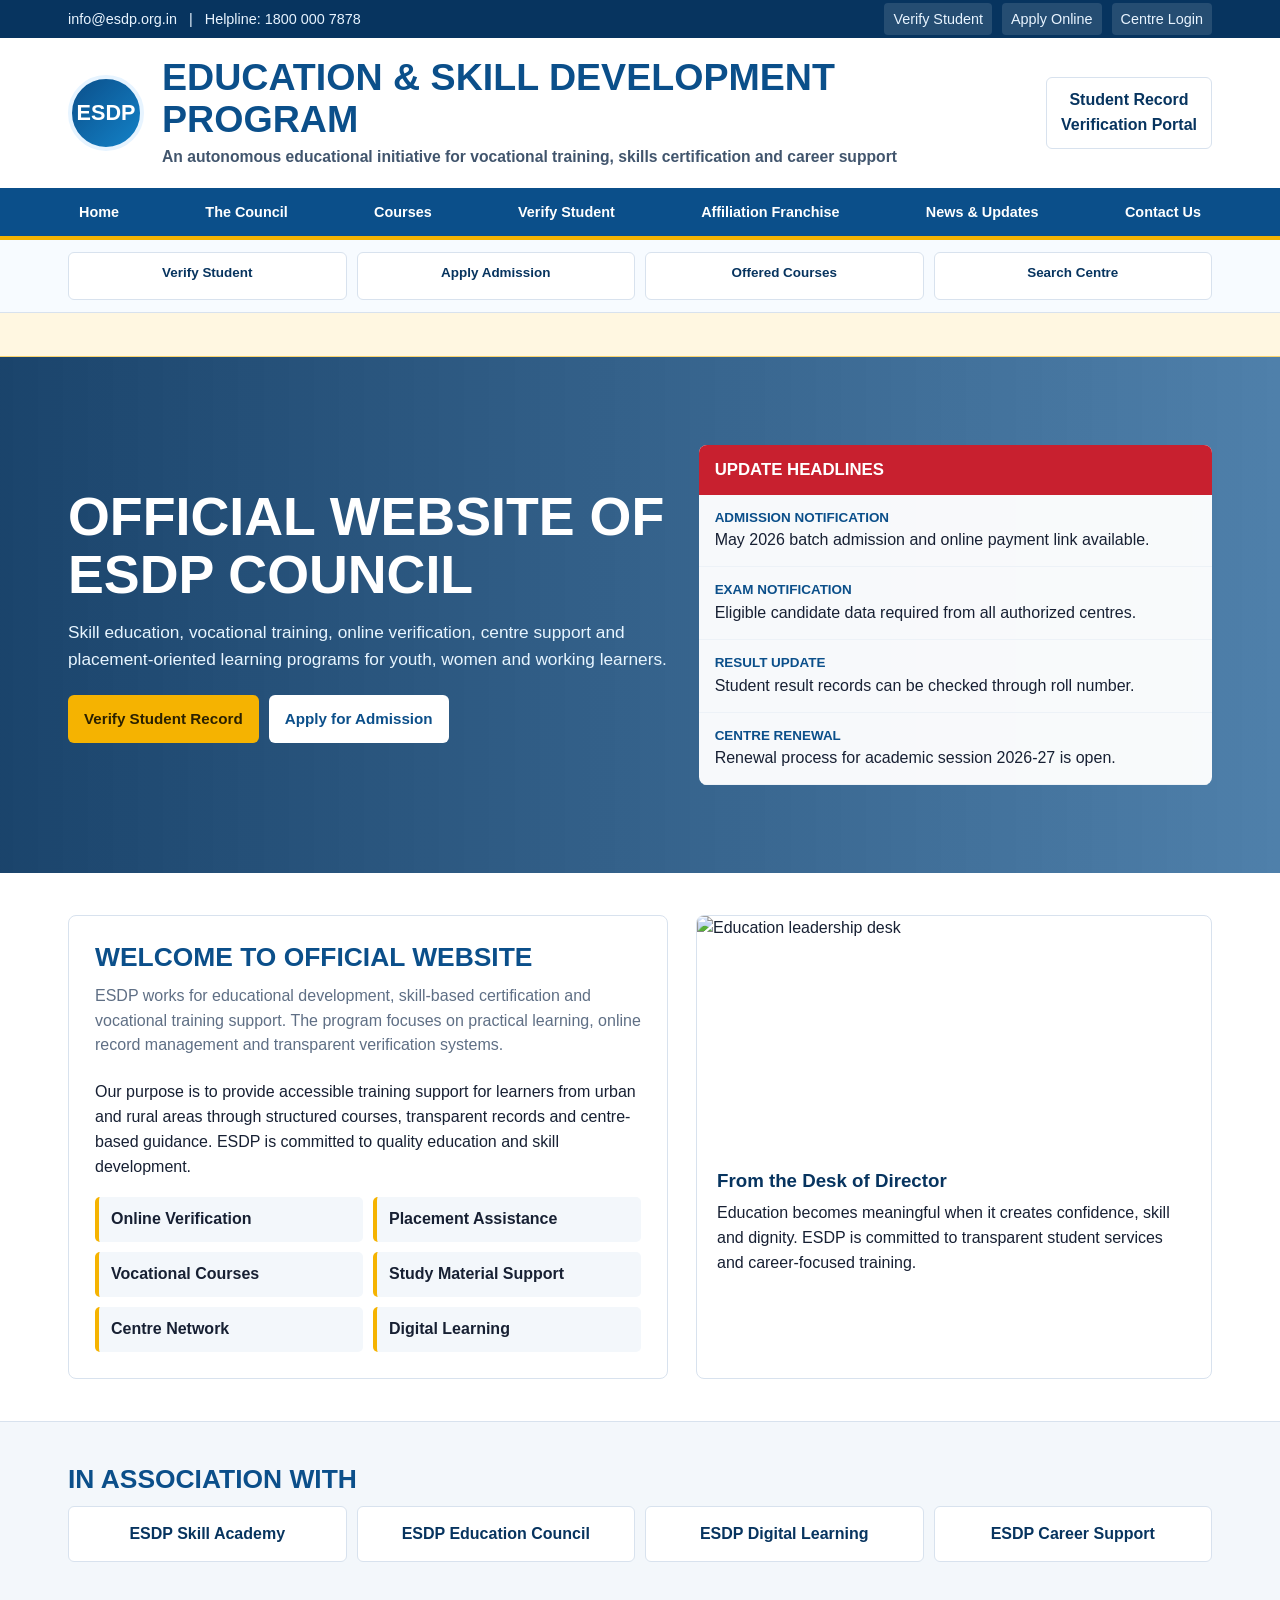
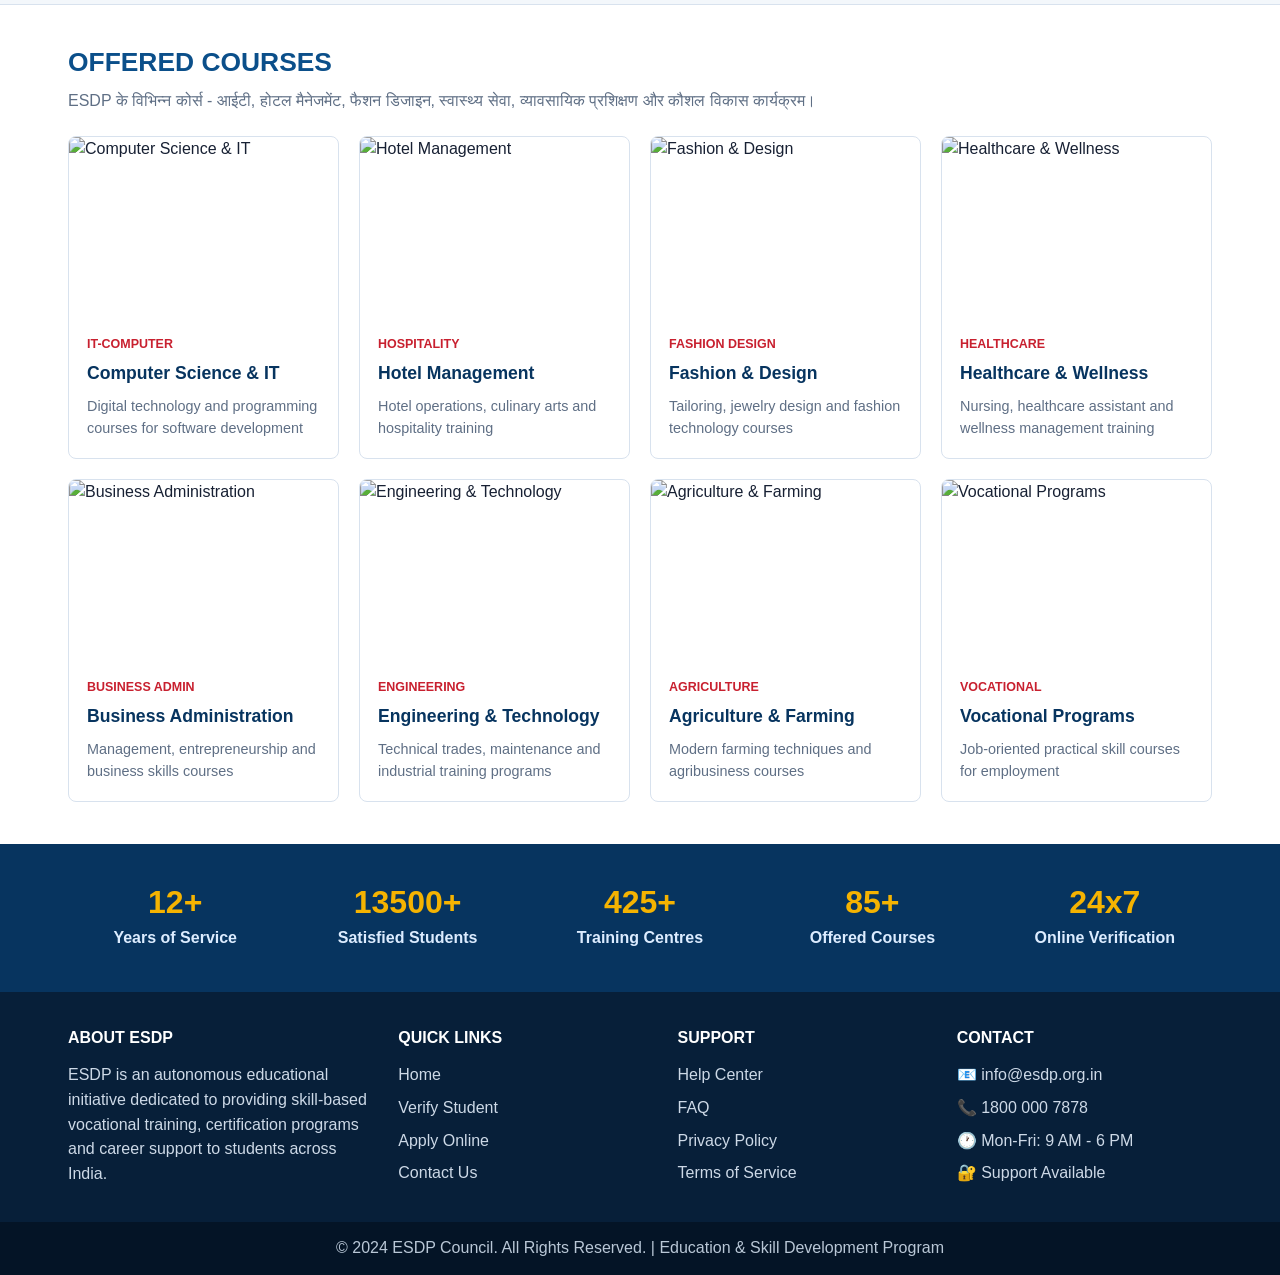
==== commit b4f75217: "Update index.html with course images and remove duplicate verification links" ====
--- a/index.html
+++ b/index.html
@@ -75,6 +75,7 @@
             background: rgba(255, 255, 255, 0.12);
             border-radius: 4px;
             padding: 5px 9px;
+            cursor: pointer;
         }
 
         .brand-row {
@@ -144,6 +145,7 @@
             font-size: 0.9rem;
             font-weight: 800;
             padding: 13px 11px;
+            cursor: pointer;
         }
 
         .nav-row a:hover {
@@ -158,7 +160,7 @@
         .quick-grid {
             display: grid;
             gap: 10px;
-            grid-template-columns: repeat(6, 1fr);
+            grid-template-columns: repeat(4, 1fr);
             padding: 12px 18px;
         }
 
@@ -172,6 +174,7 @@
             min-height: 48px;
             padding: 10px;
             text-align: center;
+            cursor: pointer;
         }
 
         .ticker {
@@ -387,77 +390,54 @@
         .courses-grid,
         .updates-grid {
             display: grid;
-            gap: 16px;
+            gap: 20px;
             grid-template-columns: repeat(4, 1fr);
-        }
-
-        .course-tools {
-            display: grid;
-            gap: 14px;
-            grid-template-columns: 1fr auto;
-            margin-bottom: 18px;
-        }
-
-        .course-tools input {
-            width: 100%;
-        }
-
-        .course-total {
-            align-items: center;
-            background: var(--deep);
-            border-radius: 6px;
-            color: #fff;
-            display: flex;
-            font-weight: 900;
-            justify-content: center;
-            min-width: 170px;
-            padding: 11px 14px;
-            text-align: center;
-        }
-
-        .award-card {
-            overflow: hidden;
-        }
-
-        .award-card img {
-            height: 140px;
-            object-fit: cover;
-            width: 100%;
-        }
-
-        .award-card div,
-        .course-card,
-        .update-card {
-            padding: 16px;
         }
 
         .course-card {
             display: flex;
             flex-direction: column;
-            min-height: 150px;
-        }
-
-        .award-card h3,
-        .course-card h3,
-        .update-card h3 {
-            color: var(--deep);
-            font-size: 1rem;
-            line-height: 1.25;
-            margin-bottom: 8px;
+            overflow: hidden;
+            transition: transform 0.3s, box-shadow 0.3s;
+        }
+
+        .course-card:hover {
+            transform: translateY(-8px);
+            box-shadow: 0 8px 20px rgba(0, 0, 0, 0.15);
+        }
+
+        .course-card img {
+            width: 100%;
+            height: 180px;
+            object-fit: cover;
+        }
+
+        .course-body {
+            padding: 18px;
+            flex: 1;
+            display: flex;
+            flex-direction: column;
         }
 
         .course-code {
             color: var(--red);
             font-size: 0.78rem;
             font-weight: 900;
-            margin-bottom: 7px;
+            margin-bottom: 8px;
             text-transform: uppercase;
         }
 
-        .course-count {
-            color: var(--green);
-            font-weight: 900;
-            margin-top: auto;
+        .course-card h3 {
+            color: var(--deep);
+            font-size: 1.1rem;
+            line-height: 1.3;
+            margin-bottom: 10px;
+        }
+
+        .course-card p {
+            color: var(--muted);
+            font-size: 0.9rem;
+            flex: 1;
         }
 
         .stats {
@@ -523,10 +503,8 @@
 
         @media (max-width: 980px) {
             .quick-grid,
-            .awards-grid,
             .courses-grid,
             .updates-grid,
-            .course-tools,
             .association-strip {
                 grid-template-columns: repeat(2, 1fr);
             }
@@ -560,10 +538,8 @@
 
             .quick-grid,
             .feature-list,
-            .awards-grid,
             .courses-grid,
             .updates-grid,
-            .course-tools,
             .association-strip {
                 grid-template-columns: 1fr;
             }
@@ -575,8 +551,8 @@
         <div class="wrap">
             <div>info@esdp.org.in &nbsp; | &nbsp; Helpline: 1800 000 7878</div>
             <div class="top-links">
-                <a href="verify.html">Verify Student</a>
-                <a href="admission.html">Apply Online</a>
+                <a onclick="navigateTo('verify.html')">Verify Student</a>
+                <a onclick="navigateTo('admission.html')">Apply Online</a>
                 <a href="#login">Centre Login</a>
             </div>
         </div>
@@ -595,10 +571,10 @@
 
     <nav>
         <div class="nav-row wrap">
-            <a href="index.html">Home</a>
+            <a onclick="navigateTo('index.html')">Home</a>
             <a href="#about">The Council</a>
             <a href="#courses">Courses</a>
-            <a href="verify.html">Student Zone</a>
+            <a onclick="navigateTo('verify.html')">Verify Student</a>
             <a href="#centres">Affiliation Franchise</a>
             <a href="#updates">News & Updates</a>
             <a href="#contact">Contact Us</a>
@@ -607,12 +583,10 @@
 
     <div class="quick-panel">
         <div class="quick-grid wrap">
-            <a href="verify.html">Certificate Verification</a>
-            <a href="admission.html">Apply Admission</a>
+            <a onclick="navigateTo('verify.html')">Verify Student</a>
+            <a onclick="navigateTo('admission.html')">Apply Admission</a>
             <a href="#courses">Offered Courses</a>
             <a href="#centres">Search Centre</a>
-            <a href="#downloads">Prospectus</a>
-            <a href="#contact">Help Desk</a>
         </div>
     </div>
 
@@ -627,8 +601,8 @@
                     <h2>Official Website of ESDP Council</h2>
                     <p>Skill education, vocational training, online verification, centre support and placement-oriented learning programs for youth, women and working learners.</p>
                     <div class="hero-actions">
-                        <a class="btn gold" href="verify.html">Verify Student Record</a>
-                        <a class="btn light" href="admission.html">Apply for Admission</a>
+                        <a class="btn gold" onclick="navigateTo('verify.html')">Verify Student Record</a>
+                        <a class="btn light" onclick="navigateTo('admission.html')">Apply for Admission</a>
                     </div>
                 </div>
                 <aside class="notice-board" id="updates">
@@ -681,26 +655,74 @@
             </div>
         </section>
 
-        <section>
+        <section id="courses">
             <div class="wrap">
-                <h2 class="section-title">Achievements & Recognition</h2>
-                <p class="section-lead">Institutional milestones, training participation and community education initiatives.</p>
-                <div class="awards-grid">
-                    <article class="award-card">
-                        <img src="https://images.unsplash.com/photo-1523580846011-d3a5bc25702b?auto=format&fit=crop&w=700&q=82" alt="Students in seminar hall">
-                        <div><h3>Skill Development Drives</h3><p>Training awareness camps for career-focused learning.</p></div>
+                <h2 class="section-title">Offered Courses</h2>
+                <p class="section-lead">ESDP के विभिन्न कोर्स - आईटी, होटल मैनेजमेंट, फैशन डिजाइन, स्वास्थ्य सेवा, व्यावसायिक प्रशिक्षण और कौशल विकास कार्यक्रम।</p>
+                <div class="courses-grid" id="courseGrid">
+                    <article class="course-card">
+                        <img src="https://images.unsplash.com/photo-1517694712202-14dd9538aa97?auto=format&fit=crop&w=600&q=80" alt="Computer Science & IT">
+                        <div class="course-body">
+                            <div class="course-code">IT-COMPUTER</div>
+                            <h3>Computer Science & IT</h3>
+                            <p>Digital technology and programming courses for software development</p>
+                        </div>
                     </article>
-                    <article class="award-card">
-                        <img src="https://images.unsplash.com/photo-1556761175-b413da4baf72?auto=format&fit=crop&w=700&q=82" alt="Training discussion">
-                        <div><h3>Centre Support Network</h3><p>Operational support for authorized learning centres.</p></div>
+                    <article class="course-card">
+                        <img src="https://images.unsplash.com/photo-1504674900368-7cc28cdc0b11?auto=format&fit=crop&w=600&q=80" alt="Hotel Management">
+                        <div class="course-body">
+                            <div class="course-code">HOSPITALITY</div>
+                            <h3>Hotel Management</h3>
+                            <p>Hotel operations, culinary arts and hospitality training</p>
+                        </div>
                     </article>
-                    <article class="award-card">
-                        <img src="https://images.unsplash.com/photo-1517048676732-d65bc937f952?auto=format&fit=crop&w=700&q=82" alt="Education workshop">
-                        <div><h3>Workshops & Events</h3><p>Regular academic and placement-oriented sessions.</p></div>
+                    <article class="course-card">
+                        <img src="https://images.unsplash.com/photo-1595777707802-18b27be3c977?auto=format&fit=crop&w=600&q=80" alt="Fashion & Design">
+                        <div class="course-body">
+                            <div class="course-code">FASHION DESIGN</div>
+                            <h3>Fashion & Design</h3>
+                            <p>Tailoring, jewelry design and fashion technology courses</p>
+                        </div>
                     </article>
-                    <article class="award-card">
-                        <img src="https://images.unsplash.com/photo-1497366811353-6870744d04b2?auto=format&fit=crop&w=700&q=82" alt="Modern training classroom">
-                        <div><h3>Digital Records</h3><p>Roll-number based student record verification.</p></div>
+                    <article class="course-card">
+                        <img src="https://images.unsplash.com/photo-1576091160550-2173dba999ef?auto=format&fit=crop&w=600&q=80" alt="Healthcare & Wellness">
+                        <div class="course-body">
+                            <div class="course-code">HEALTHCARE</div>
+                            <h3>Healthcare & Wellness</h3>
+                            <p>Nursing, healthcare assistant and wellness management training</p>
+                        </div>
+                    </article>
+                    <article class="course-card">
+                        <img src="https://images.unsplash.com/photo-1552664730-d307ca884978?auto=format&fit=crop&w=600&q=80" alt="Business Administration">
+                        <div class="course-body">
+                            <div class="course-code">BUSINESS ADMIN</div>
+                            <h3>Business Administration</h3>
+                            <p>Management, entrepreneurship and business skills courses</p>
+                        </div>
+                    </article>
+                    <article class="course-card">
+                        <img src="https://images.unsplash.com/photo-1581092918056-0c4c3acd3789?auto=format&fit=crop&w=600&q=80" alt="Engineering & Technology">
+                        <div class="course-body">
+                            <div class="course-code">ENGINEERING</div>
+                            <h3>Engineering & Technology</h3>
+                            <p>Technical trades, maintenance and industrial training programs</p>
+                        </div>
+                    </article>
+                    <article class="course-card">
+                        <img src="https://images.unsplash.com/photo-1625246333195-78d9c38ad576?auto=format&fit=crop&w=600&q=80" alt="Agriculture & Farming">
+                        <div class="course-body">
+                            <div class="course-code">AGRICULTURE</div>
+                            <h3>Agriculture & Farming</h3>
+                            <p>Modern farming techniques and agribusiness courses</p>
+                        </div>
+                    </article>
+                    <article class="course-card">
+                        <img src="https://images.unsplash.com/photo-1552664730-d307ca884978?auto=format&fit=crop&w=600&q=80" alt="Vocational Programs">
+                        <div class="course-body">
+                            <div class="course-code">VOCATIONAL</div>
+                            <h3>Vocational Programs</h3>
+                            <p>Job-oriented practical skill courses for employment</p>
+                        </div>
                     </article>
                 </div>
             </div>
@@ -715,23 +737,6 @@
                 <div class="stat"><strong>24x7</strong><span>Online Verification</span></div>
             </div>
         </section>
-
-        <section id="courses">
-            <div class="wrap">
-                <h2 class="section-title">Offered Courses</h2>
-                <p class="section-lead">ESDP के विभिन्न कोर्स - आईटी, होटल मैनेजमेंट, फैशन डिजाइन, स्वास्थ्य सेवा, व्यावसायिक प्रशिक्षण और कौशल विकास कार्यक्रम।</p>
-                <div class="courses-grid" id="courseGrid">
-                    <article class="course-card"><div class="course-code">IT-COMPUTER</div><h3>Computer Science & IT</h3><p>Digital technology and programming courses</p></article>
-                    <article class="course-card"><div class="course-code">HOSPITALITY</div><h3>Hotel Management</h3><p>Hotel operations and hospitality training</p></article>
-                    <article class="course-card"><div class="course-code">FASHION DESIGN</div><h3>Fashion & Design</h3><p>Tailoring, jewelry and design courses</p></article>
-                    <article class="course-card"><div class="course-code">HEALTHCARE</div><h3>Healthcare & Wellness</h3><p>Nursing and healthcare assistant training</p></article>
-                    <article class="course-card"><div class="course-code">BUSINESS ADMIN</div><h3>Business Administration</h3><p>Management and entrepreneurship courses</p></article>
-                    <article class="course-card"><div class="course-code">ENGINEERING</div><h3>Engineering & Technology</h3><p>Technical trades and maintenance courses</p></article>
-                    <article class="course-card"><div class="course-code">AGRICULTURE</div><h3>Agriculture & Farming</h3><p>Modern farming and agribusiness courses</p></article>
-                    <article class="course-card"><div class="course-code">VOCATIONAL</div><h3>Vocational Programs</h3><p>Job-oriented practical skill courses</p></article>
-                </div>
-            </div>
-        </section>
     </main>
 
     <footer class="footer">
@@ -743,9 +748,9 @@
             <div>
                 <h3>Quick Links</h3>
                 <ul>
-                    <li><a href="index.html">Home</a></li>
-                    <li><a href="verify.html">Verify Student</a></li>
-                    <li><a href="admission.html">Apply Online</a></li>
+                    <li><a onclick="navigateTo('index.html')">Home</a></li>
+                    <li><a onclick="navigateTo('verify.html')">Verify Student</a></li>
+                    <li><a onclick="navigateTo('admission.html')">Apply Online</a></li>
                     <li><a href="#">Contact Us</a></li>
                 </ul>
             </div>
@@ -774,5 +779,13 @@
             </div>
         </div>
     </footer>
+
+    <script>
+        function navigateTo(page) {
+            const path = window.location.pathname;
+            const baseUrl = path.substring(0, path.lastIndexOf('/') + 1);
+            window.location.href = baseUrl + page;
+        }
+    </script>
 </body>
 </html>
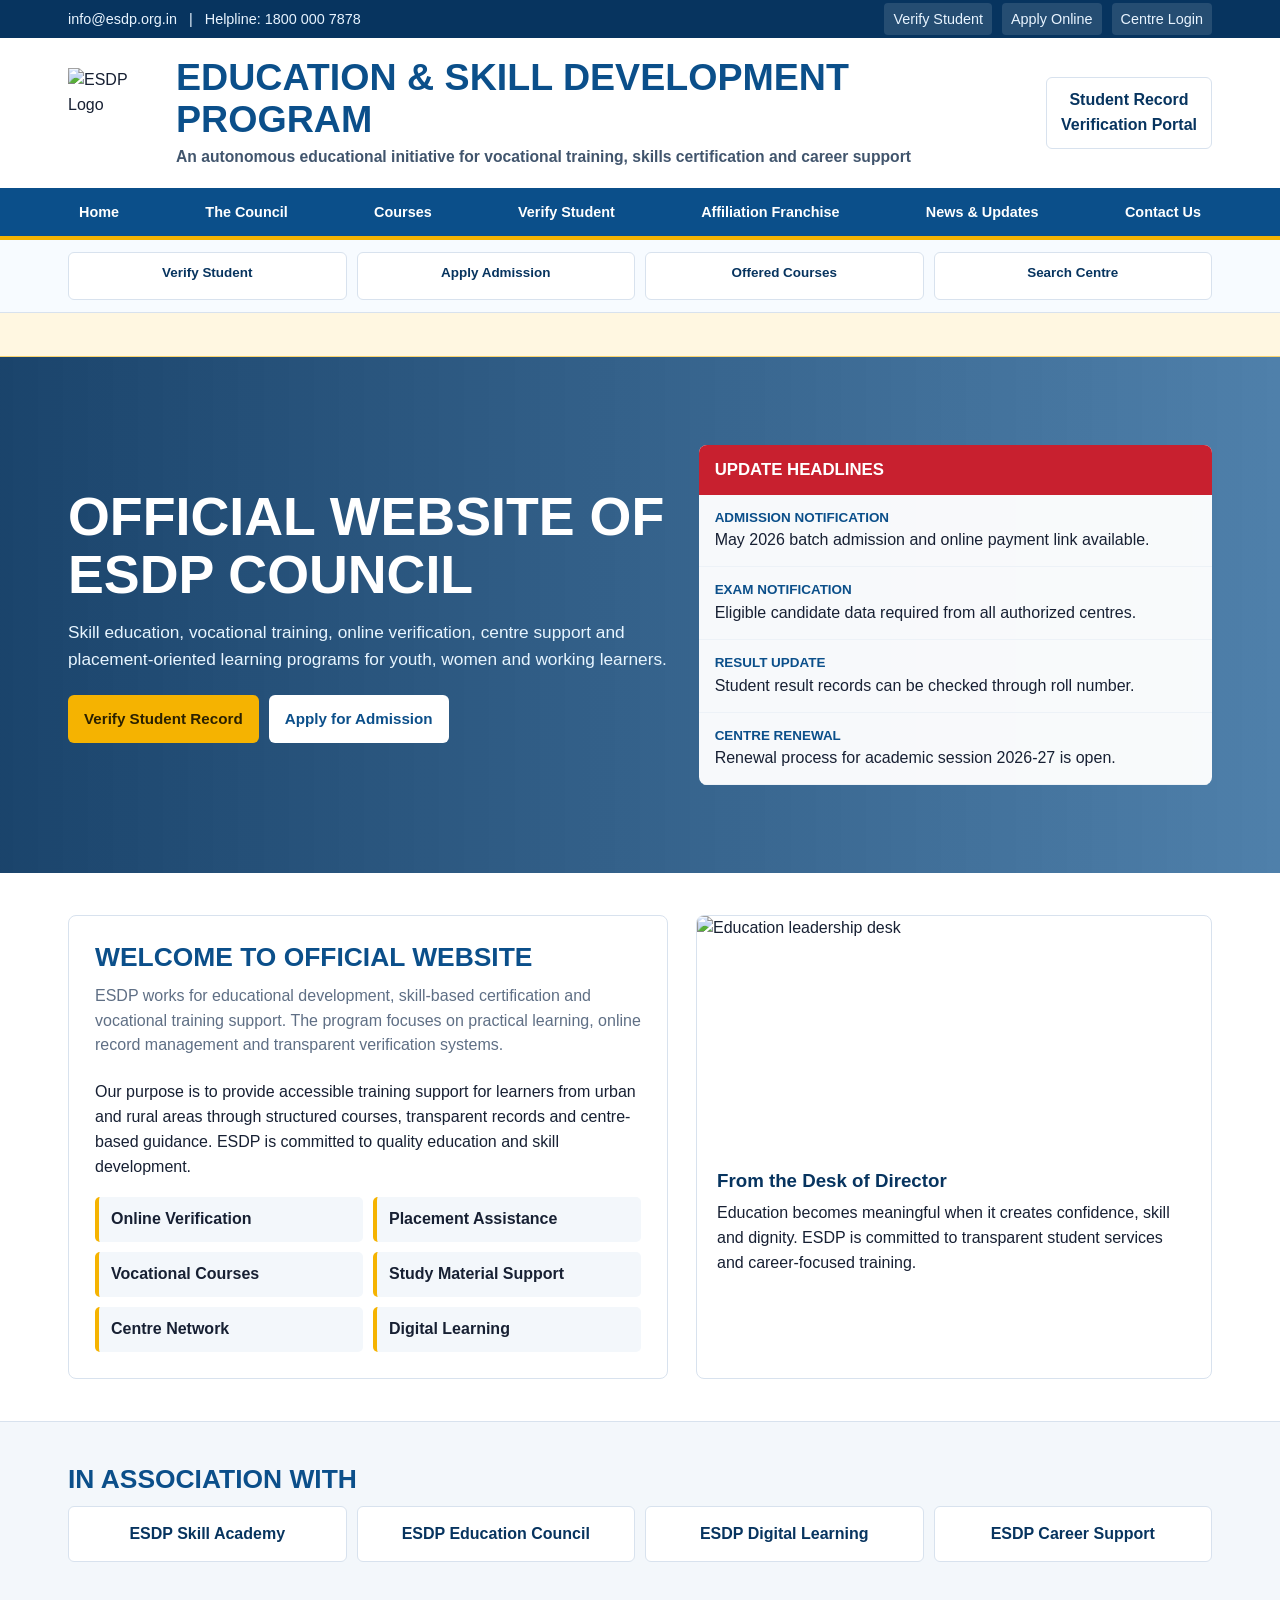
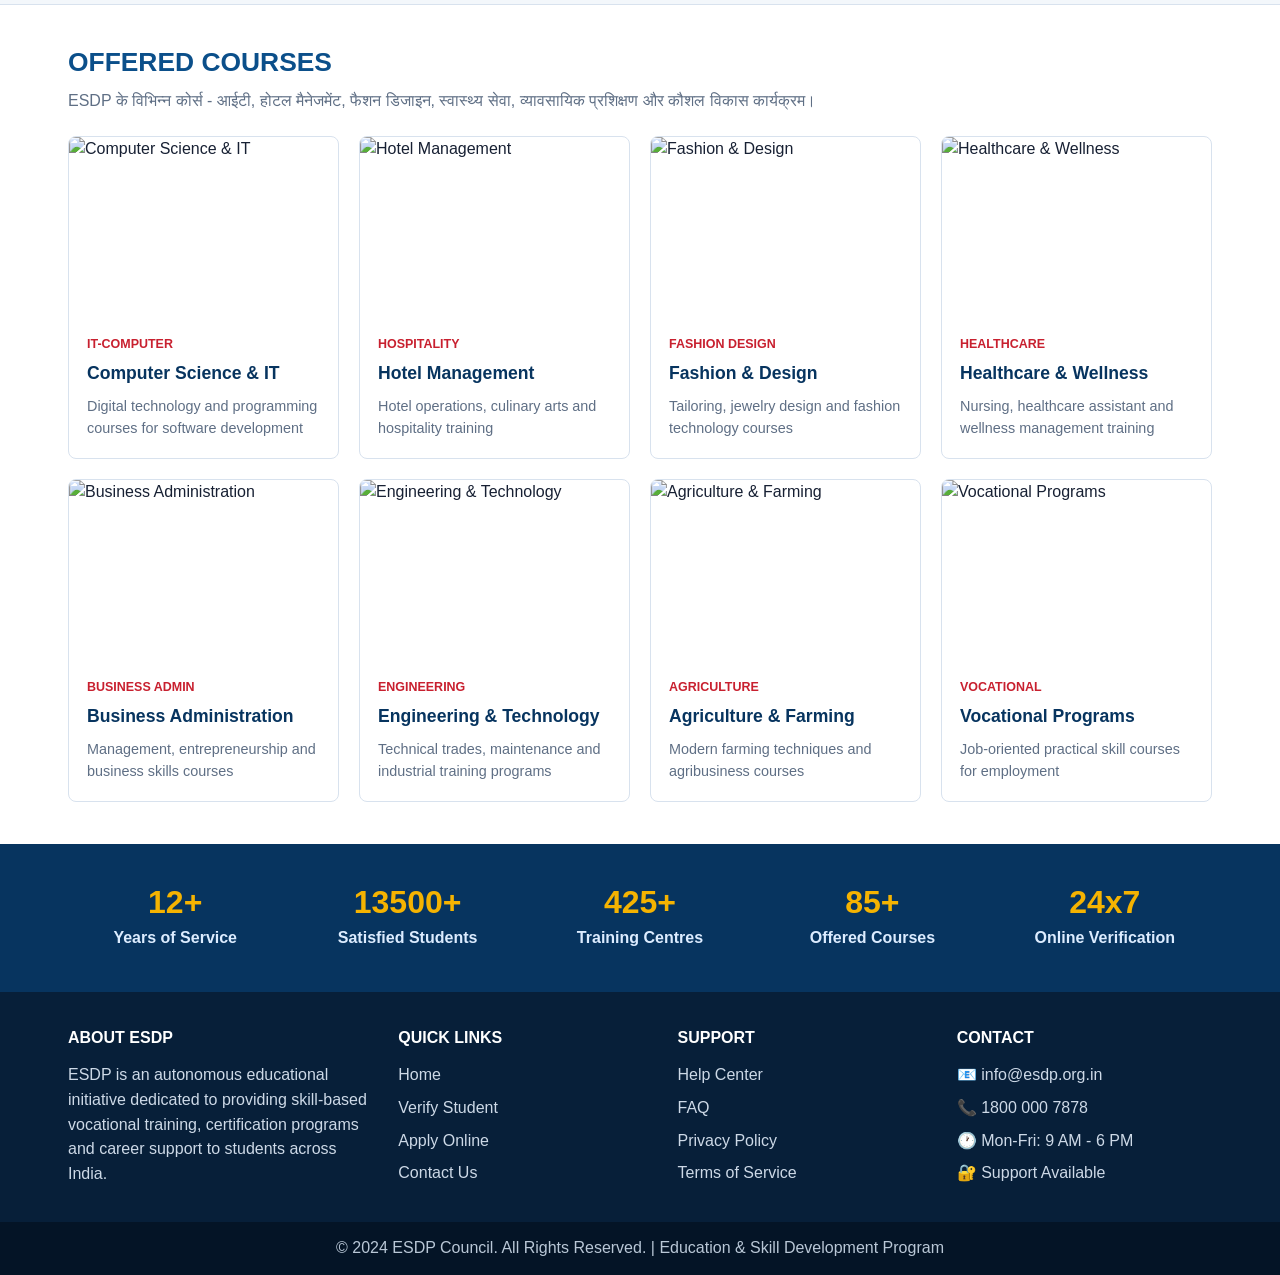
==== commit 2b224e59: "Add ESDP logo to header and update courses section with professional images" ====
--- a/index.html
+++ b/index.html
@@ -82,22 +82,22 @@
             background: #fff;
             gap: 18px;
             padding: 18px;
+            align-items: center;
         }
 
         .logo-mark {
             align-items: center;
-            background: linear-gradient(135deg, var(--blue), #1382c8);
-            border: 4px solid #e7f4ff;
-            border-radius: 50%;
-            color: #fff;
             display: flex;
             flex: 0 0 auto;
-            font-size: 1.35rem;
-            font-weight: 900;
-            height: 76px;
+            height: 90px;
             justify-content: center;
-            letter-spacing: 0;
-            width: 76px;
+            width: 90px;
+        }
+
+        .logo-mark img {
+            width: 100%;
+            height: 100%;
+            object-fit: contain;
         }
 
         .brand-title {
@@ -386,9 +386,7 @@
             text-align: center;
         }
 
-        .awards-grid,
-        .courses-grid,
-        .updates-grid {
+        .courses-grid {
             display: grid;
             gap: 20px;
             grid-template-columns: repeat(4, 1fr);
@@ -399,6 +397,9 @@
             flex-direction: column;
             overflow: hidden;
             transition: transform 0.3s, box-shadow 0.3s;
+            background: #fff;
+            border: 1px solid var(--line);
+            border-radius: 8px;
         }
 
         .course-card:hover {
@@ -504,7 +505,6 @@
         @media (max-width: 980px) {
             .quick-grid,
             .courses-grid,
-            .updates-grid,
             .association-strip {
                 grid-template-columns: repeat(2, 1fr);
             }
@@ -539,7 +539,6 @@
             .quick-grid,
             .feature-list,
             .courses-grid,
-            .updates-grid,
             .association-strip {
                 grid-template-columns: 1fr;
             }
@@ -559,7 +558,9 @@
     </div>
 
     <header class="brand-row wrap">
-        <div class="logo-mark">ESDP</div>
+        <div class="logo-mark">
+            <img src="https://raw.githubusercontent.com/ashangobgt-ai/esdp-site/main/esdp-logo.png" alt="ESDP Logo">
+        </div>
         <div class="brand-title">
             <h1>Education & Skill Development Program</h1>
             <p>An autonomous educational initiative for vocational training, skills certification and career support</p>
